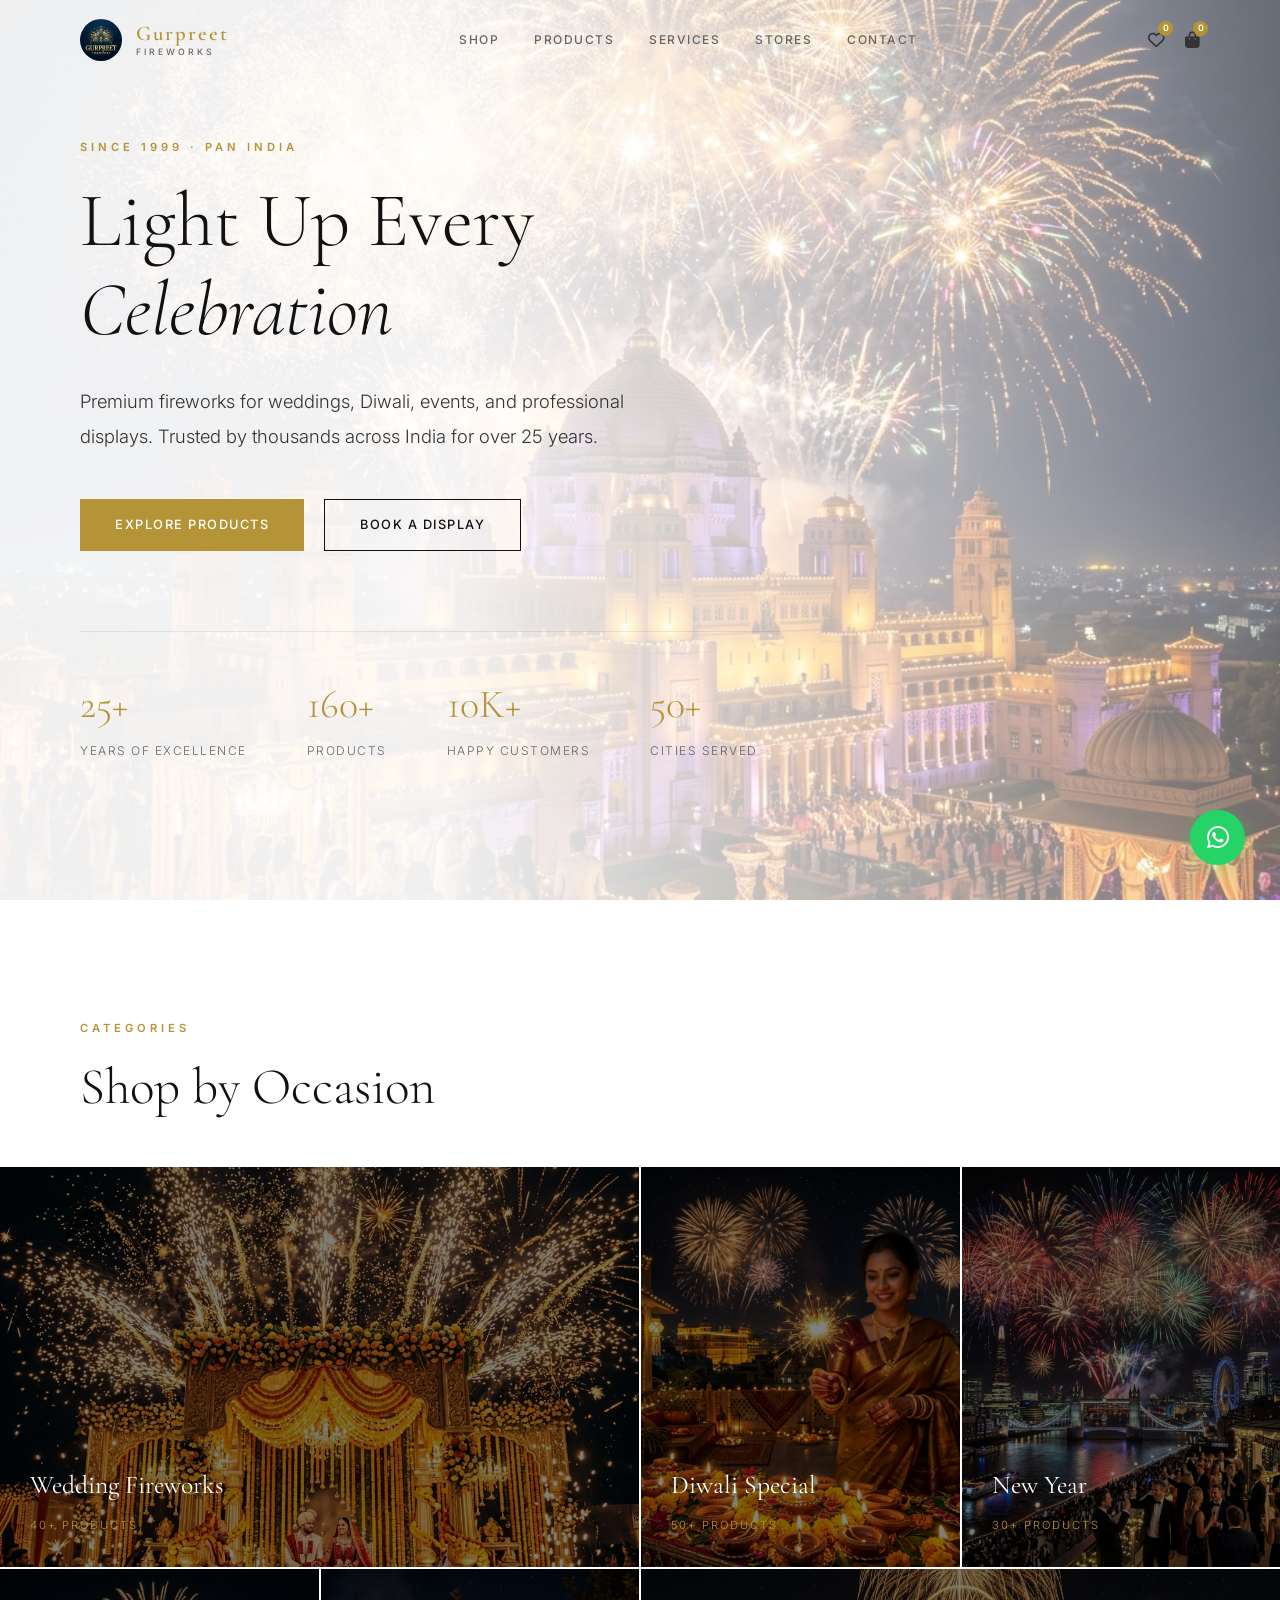
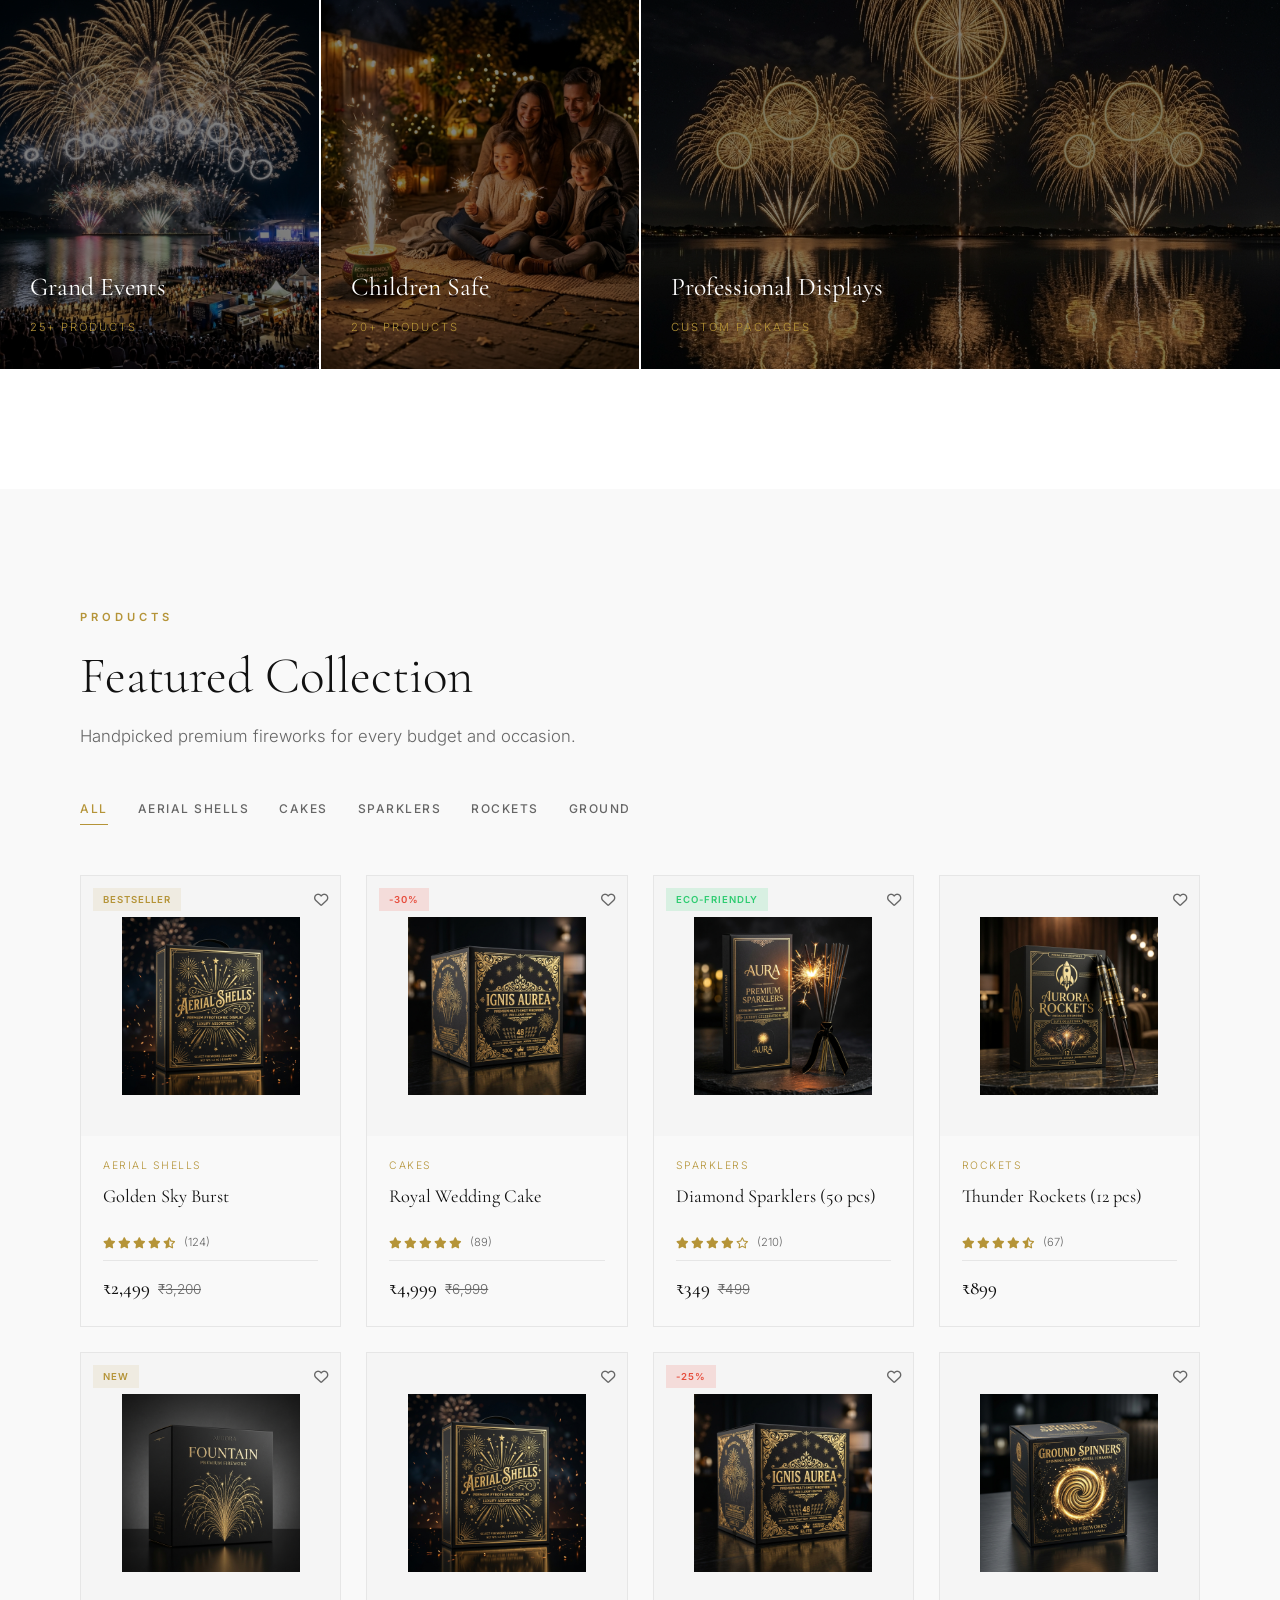
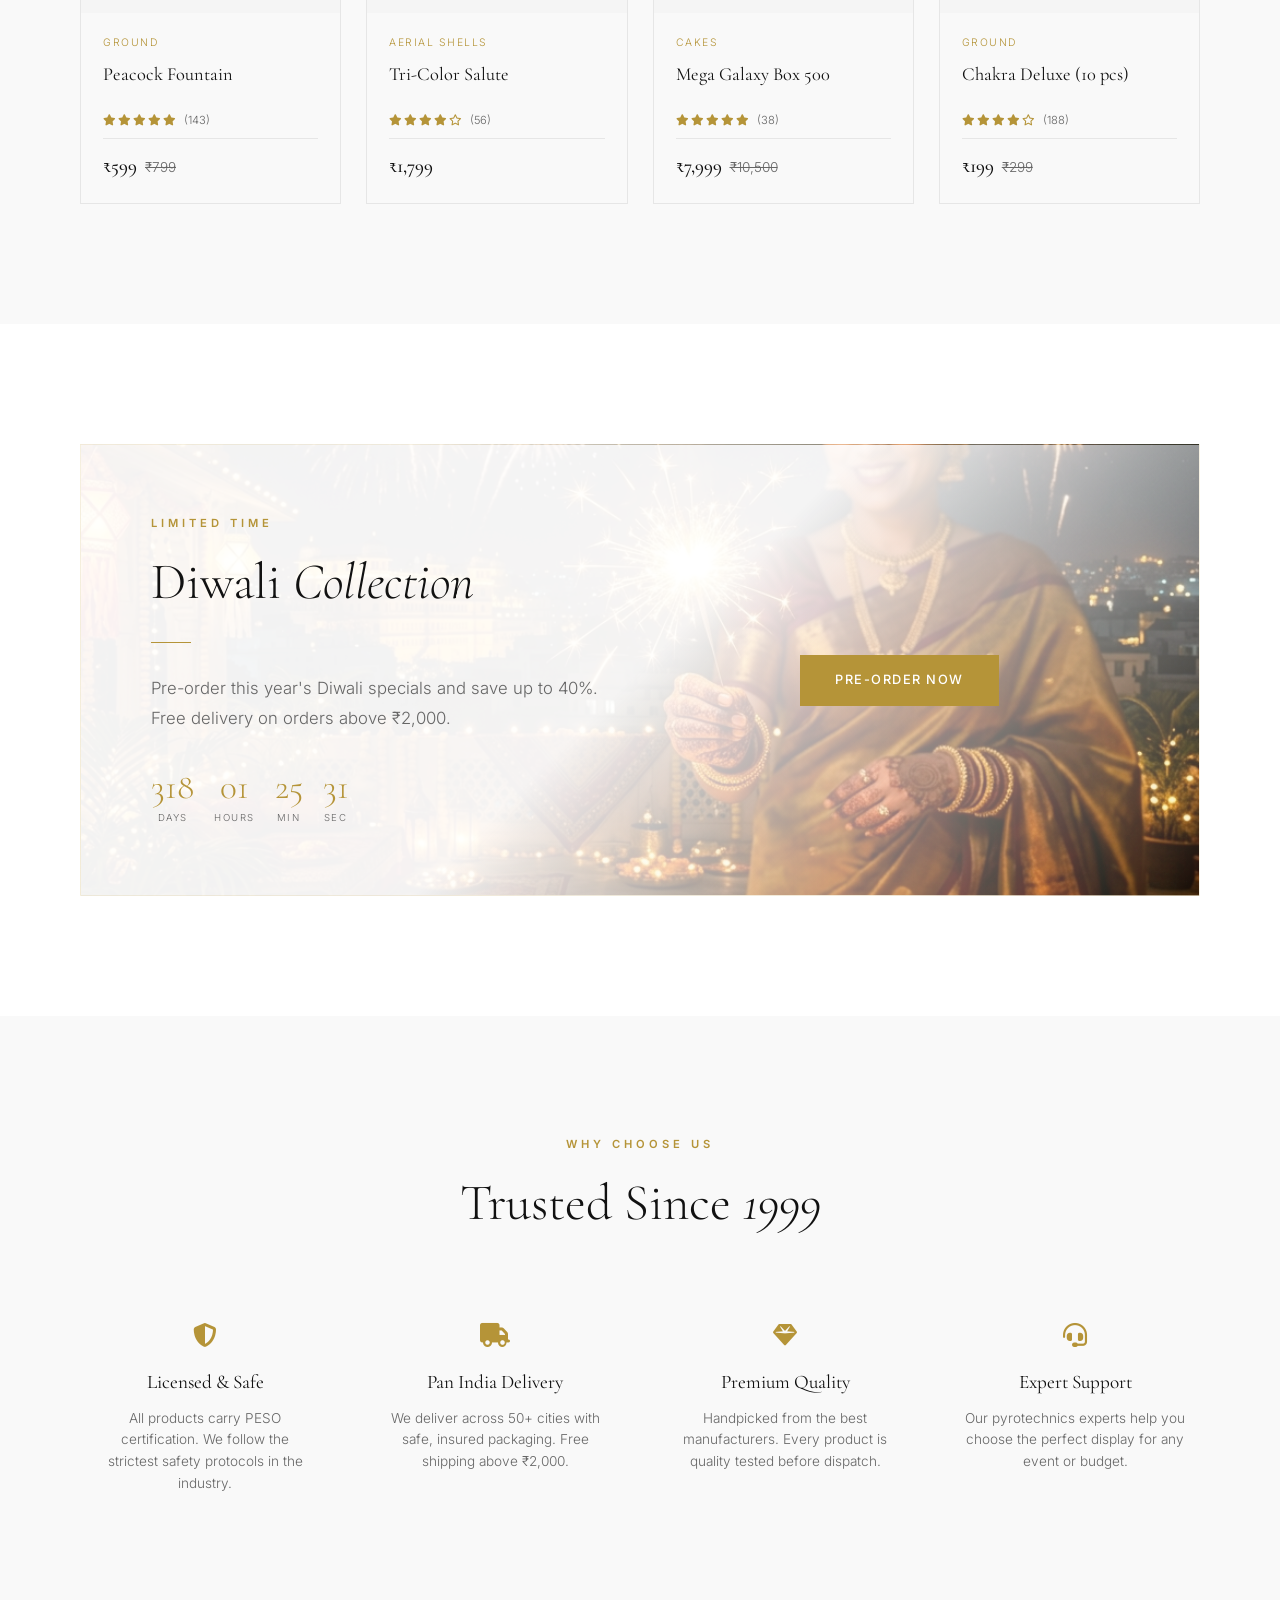
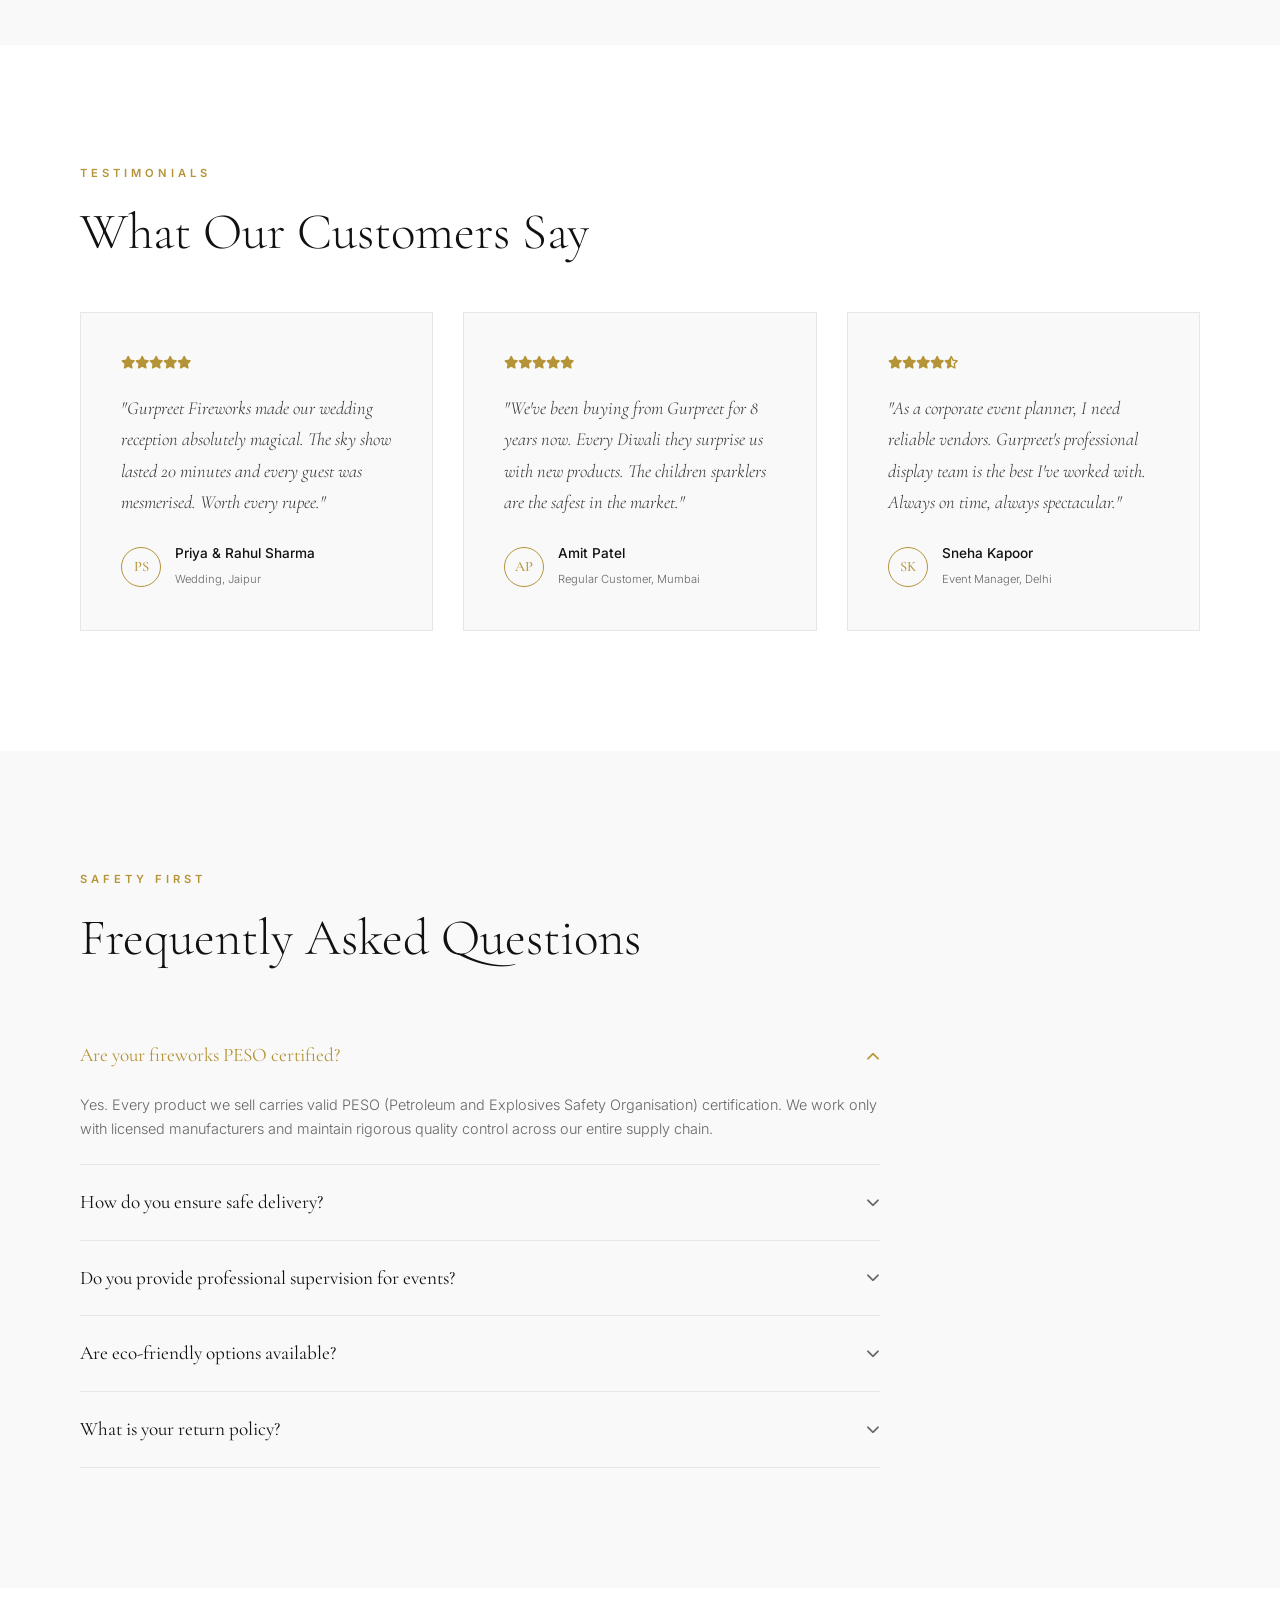
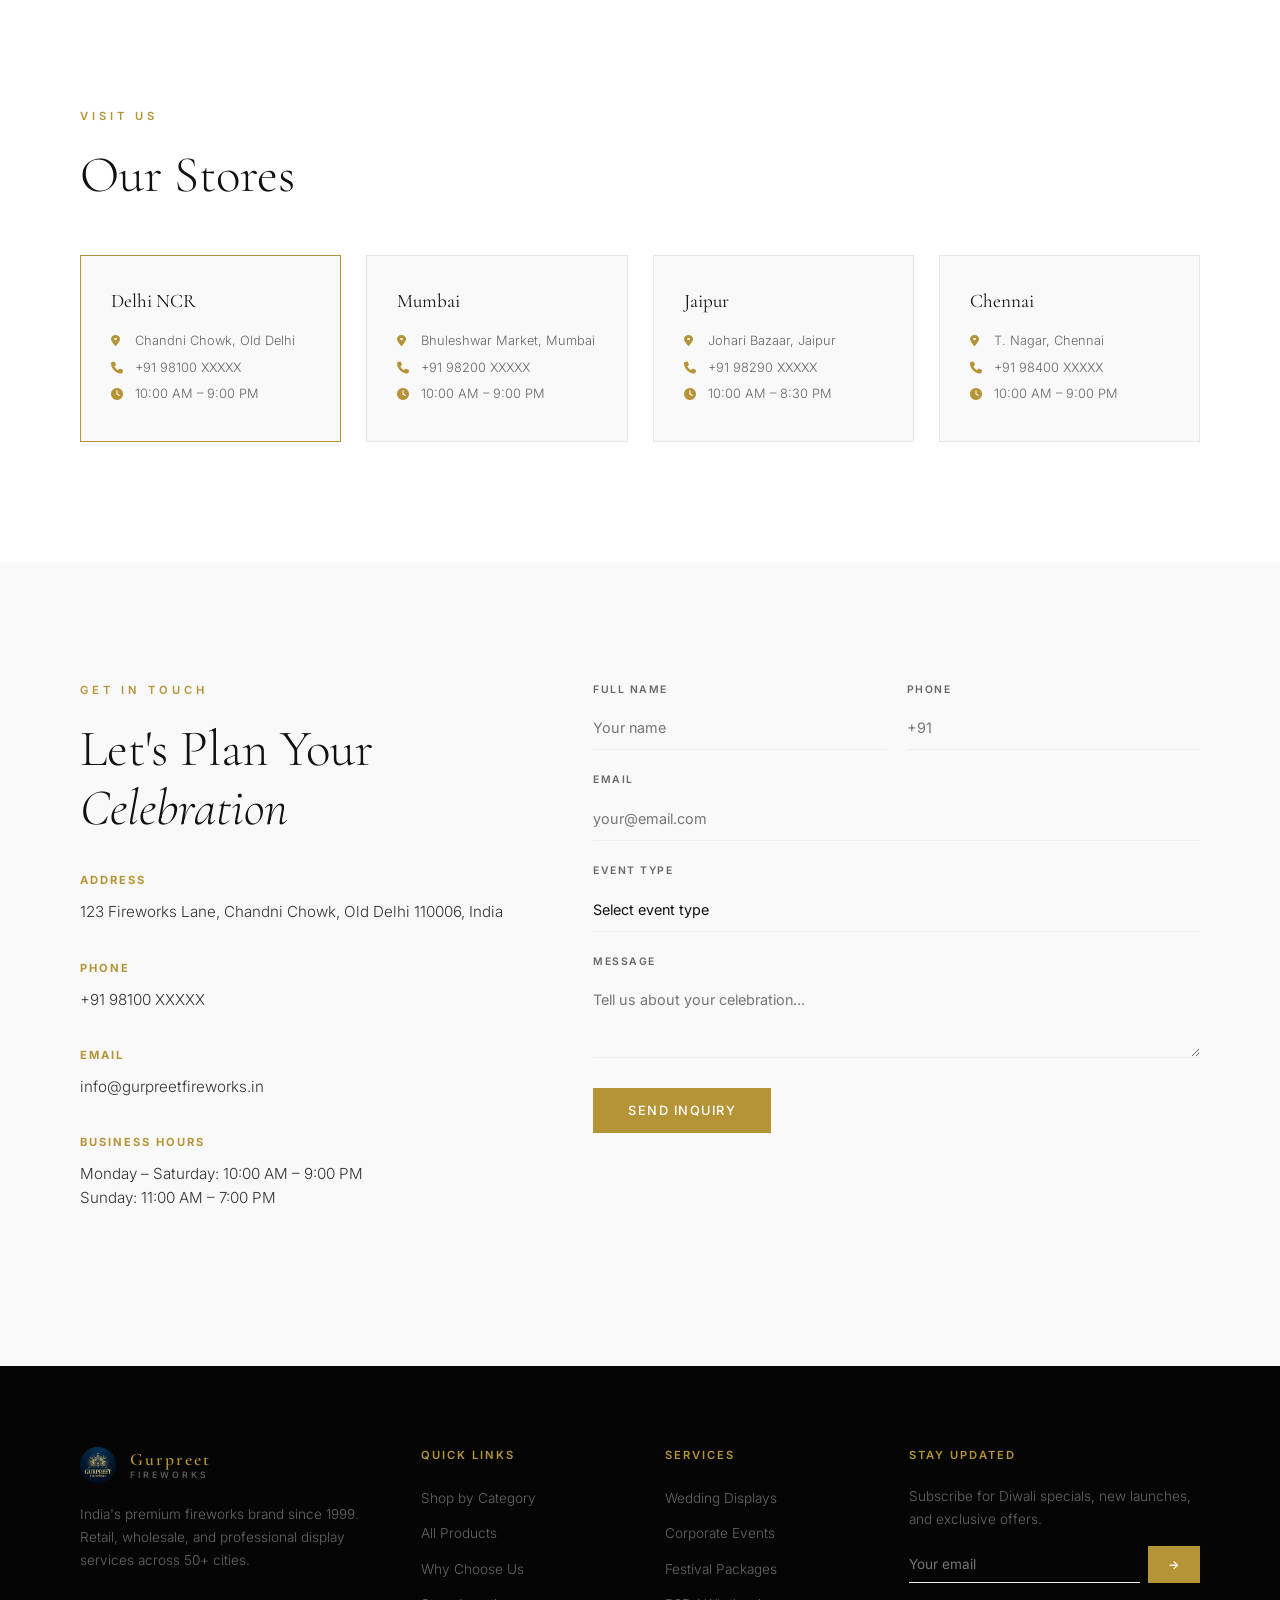
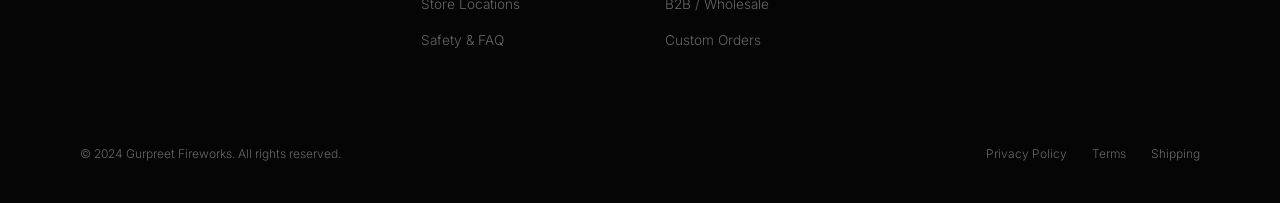
==== index.html @ 11872ad9 "Initial commit" ====
<!DOCTYPE html>
<html lang="en">
<head>
  <meta charset="UTF-8">
  <meta name="viewport" content="width=device-width, initial-scale=1.0">
  <title>Gurpreet Fireworks | India's Premium Fireworks & Display Company</title>
  <meta name="description" content="Gurpreet Fireworks — premium retail fireworks, professional event displays, wedding pyrotechnics, and Diwali specials since 1999. Pan India delivery.">
  <link rel="stylesheet" href="css/style.css">
  <link rel="stylesheet" href="https://cdnjs.cloudflare.com/ajax/libs/font-awesome/6.5.1/css/all.min.css">
</head>
<body>

  <!-- Canvas Background -->
  <canvas id="fireworksCanvas"></canvas>

  <!-- Toast Container -->
  <div class="toast-wrap"></div>

  <!-- ====== HEADER ====== -->
  <header>
    <div class="wrap">
      <a href="#" class="logo">
        <img src="assets/logo.png" alt="Gurpreet Fireworks">
        <div class="logo-text">
          <span class="logo-brand">Gurpreet</span>
          <span class="logo-sub">Fireworks</span>
        </div>
      </a>

      <nav>
        <a href="#categories">Shop</a>
        <a href="#products">Products</a>
        <a href="#services">Services</a>
        <a href="#stores">Stores</a>
        <a href="#contact">Contact</a>
      </nav>

      <div class="header-icons">
        <span class="icon-btn" data-open="wishDrawer"><i class="far fa-heart"></i><span class="count wish-count">0</span></span>
        <span class="icon-btn" data-open="cartDrawer"><i class="fas fa-shopping-bag"></i><span class="count cart-count">0</span></span>
        <span class="menu-toggle"><i class="fas fa-bars"></i></span>
      </div>
    </div>
  </header>


  <!-- ====== HERO ====== -->
  <section class="hero" id="hero">
    <div class="wrap">
      <div class="hero-inner">
        <span class="label">Since 1999 · Pan India</span>
        <h1 class="heading heading-xl hero-title">Light Up Every <em>Celebration</em></h1>
        <p class="hero-desc">Premium fireworks for weddings, Diwali, events, and professional displays. Trusted by thousands across India for over 25 years.</p>
        <div class="hero-btns">
          <a href="#products" class="btn btn-gold">Explore Products</a>
          <a href="#contact" class="btn btn-outline">Book a Display</a>
        </div>
        <div class="hero-stats">
          <div class="hero-stat">
            <h3>25+</h3>
            <p>Years of Excellence</p>
          </div>
          <div class="hero-stat">
            <h3>160+</h3>
            <p>Products</p>
          </div>
          <div class="hero-stat">
            <h3>10K+</h3>
            <p>Happy Customers</p>
          </div>
          <div class="hero-stat">
            <h3>50+</h3>
            <p>Cities Served</p>
          </div>
        </div>
      </div>
    </div>
  </section>


  <!-- ====== CATEGORIES ====== -->
  <section class="section" id="categories">
    <div class="wrap" style="margin-bottom: 50px;">
      <span class="label">Categories</span>
      <h2 class="heading heading-lg">Shop by Occasion</h2>
    </div>
    <div class="cat-grid">
      <div class="cat-item wide">
        <img src="assets/cat_wedding.png" alt="Wedding Fireworks">
        <div class="cat-text">
          <h3>Wedding Fireworks</h3>
          <span>40+ Products</span>
        </div>
      </div>
      <div class="cat-item">
        <img src="assets/cat_diwali.png" alt="Diwali Special">
        <div class="cat-text">
          <h3>Diwali Special</h3>
          <span>50+ Products</span>
        </div>
      </div>
      <div class="cat-item">
        <img src="assets/cat_new_year.png" alt="New Year">
        <div class="cat-text">
          <h3>New Year</h3>
          <span>30+ Products</span>
        </div>
      </div>
      <div class="cat-item">
        <img src="assets/cat_grand.png" alt="Grand Events">
        <div class="cat-text">
          <h3>Grand Events</h3>
          <span>25+ Products</span>
        </div>
      </div>
      <div class="cat-item">
        <img src="assets/cat_kids.png" alt="Children Safe">
        <div class="cat-text">
          <h3>Children Safe</h3>
          <span>20+ Products</span>
        </div>
      </div>
      <div class="cat-item wide">
        <img src="assets/cat_professional.png" alt="Professional Displays">
        <div class="cat-text">
          <h3>Professional Displays</h3>
          <span>Custom Packages</span>
        </div>
      </div>
    </div>
  </section>


  <!-- ====== PRODUCTS ====== -->
  <section class="section" id="products" style="background: var(--bg-alt);">
    <div class="wrap">
      <span class="label">Products</span>
      <h2 class="heading heading-lg" style="margin-bottom: 15px;">Featured Collection</h2>
      <p class="subtext" style="margin-bottom: 50px;">Handpicked premium fireworks for every budget and occasion.</p>

      <div class="product-filters">
        <button class="active" data-cat="all">All</button>
        <button data-cat="aerial">Aerial Shells</button>
        <button data-cat="cake">Cakes</button>
        <button data-cat="sparkler">Sparklers</button>
        <button data-cat="rocket">Rockets</button>
        <button data-cat="ground">Ground</button>
      </div>

      <div class="product-grid">

        <!-- Product 1 -->
        <div class="p-card" data-cat="aerial">
          <div class="p-card-img">
            <div class="p-card-badges">
              <span class="badge badge-gold">Bestseller</span>
            </div>
            <span class="wish-btn" data-name="Golden Sky Burst" onclick="toggleWish('Golden Sky Burst',2499,'assets/prod_aerial.png')"><i class="far fa-heart"></i></span>
            <img src="assets/prod_aerial.png" alt="Golden Sky Burst">
            <div class="p-overlay">
              <button class="btn btn-gold" onclick="addToCart('Golden Sky Burst',2499,'assets/prod_aerial.png')">Add to Cart</button>
              <button class="btn btn-outline" onclick="quickView('Golden Sky Burst',2499,'assets/prod_aerial.png','Aerial Shells','12 shots premium golden aerial burst with crackling tail. Creates stunning golden rain effect at 80 meters altitude.')">Quick View</button>
            </div>
          </div>
          <div class="p-card-body">
            <span class="p-card-cat">Aerial Shells</span>
            <h3 class="p-card-name"><a href="product.html?id=golden-sky-burst">Golden Sky Burst</a></h3>
            <div class="p-card-stars">
              <i class="fas fa-star"></i><i class="fas fa-star"></i><i class="fas fa-star"></i><i class="fas fa-star"></i><i class="fas fa-star-half-alt"></i>
              <span class="rev">(124)</span>
            </div>
            <div class="p-card-price">
              <strong>₹2,499</strong>
              <del>₹3,200</del>
            </div>
          </div>
        </div>

        <!-- Product 2 -->
        <div class="p-card" data-cat="cake">
          <div class="p-card-img">
            <div class="p-card-badges">
              <span class="badge badge-sale">-30%</span>
            </div>
            <span class="wish-btn" data-name="Royal Wedding Cake" onclick="toggleWish('Royal Wedding Cake',4999,'assets/prod_cake.png')"><i class="far fa-heart"></i></span>
            <img src="assets/prod_cake.png" alt="Royal Wedding Cake">
            <div class="p-overlay">
              <button class="btn btn-gold" onclick="addToCart('Royal Wedding Cake',4999,'assets/prod_cake.png')">Add to Cart</button>
              <button class="btn btn-outline" onclick="quickView('Royal Wedding Cake',4999,'assets/prod_cake.png','Cakes','200 shots multi-color cake firework. Perfect for wedding receptions and grand celebrations.')">Quick View</button>
            </div>
          </div>
          <div class="p-card-body">
            <span class="p-card-cat">Cakes</span>
            <h3 class="p-card-name"><a href="product.html?id=royal-wedding-cake">Royal Wedding Cake</a></h3>
            <div class="p-card-stars">
              <i class="fas fa-star"></i><i class="fas fa-star"></i><i class="fas fa-star"></i><i class="fas fa-star"></i><i class="fas fa-star"></i>
              <span class="rev">(89)</span>
            </div>
            <div class="p-card-price">
              <strong>₹4,999</strong>
              <del>₹6,999</del>
            </div>
          </div>
        </div>

        <!-- Product 3 -->
        <div class="p-card" data-cat="sparkler">
          <div class="p-card-img">
            <div class="p-card-badges">
              <span class="badge badge-eco">Eco-Friendly</span>
            </div>
            <span class="wish-btn" data-name="Diamond Sparklers" onclick="toggleWish('Diamond Sparklers',349,'assets/prod_sparkler.png')"><i class="far fa-heart"></i></span>
            <img src="assets/prod_sparkler.png" alt="Diamond Sparklers">
            <div class="p-overlay">
              <button class="btn btn-gold" onclick="addToCart('Diamond Sparklers',349,'assets/prod_sparkler.png')">Add to Cart</button>
              <button class="btn btn-outline" onclick="quickView('Diamond Sparklers',349,'assets/prod_sparkler.png','Sparklers','Premium 12-inch electric sparklers. Low smoke, brilliant silver-gold sparks. Pack of 50.')">Quick View</button>
            </div>
          </div>
          <div class="p-card-body">
            <span class="p-card-cat">Sparklers</span>
            <h3 class="p-card-name"><a href="product.html?id=diamond-sparklers">Diamond Sparklers (50 pcs)</a></h3>
            <div class="p-card-stars">
              <i class="fas fa-star"></i><i class="fas fa-star"></i><i class="fas fa-star"></i><i class="fas fa-star"></i><i class="far fa-star"></i>
              <span class="rev">(210)</span>
            </div>
            <div class="p-card-price">
              <strong>₹349</strong>
              <del>₹499</del>
            </div>
          </div>
        </div>

        <!-- Product 4 -->
        <div class="p-card" data-cat="rocket">
          <div class="p-card-img">
            <span class="wish-btn" data-name="Thunder Rockets" onclick="toggleWish('Thunder Rockets',899,'assets/prod_rocket.png')"><i class="far fa-heart"></i></span>
            <img src="assets/prod_rocket.png" alt="Thunder Rockets">
            <div class="p-overlay">
              <button class="btn btn-gold" onclick="addToCart('Thunder Rockets',899,'assets/prod_rocket.png')">Add to Cart</button>
              <button class="btn btn-outline" onclick="quickView('Thunder Rockets',899,'assets/prod_rocket.png','Rockets','Premium rockets with multi-color bursts. Pack of 12 with high altitude performance.')">Quick View</button>
            </div>
          </div>
          <div class="p-card-body">
            <span class="p-card-cat">Rockets</span>
            <h3 class="p-card-name"><a href="product.html?id=thunder-rockets">Thunder Rockets (12 pcs)</a></h3>
            <div class="p-card-stars">
              <i class="fas fa-star"></i><i class="fas fa-star"></i><i class="fas fa-star"></i><i class="fas fa-star"></i><i class="fas fa-star-half-alt"></i>
              <span class="rev">(67)</span>
            </div>
            <div class="p-card-price">
              <strong>₹899</strong>
            </div>
          </div>
        </div>

        <!-- Product 5 -->
        <div class="p-card" data-cat="ground">
          <div class="p-card-img">
            <div class="p-card-badges">
              <span class="badge badge-gold">New</span>
            </div>
            <span class="wish-btn" data-name="Peacock Fountain" onclick="toggleWish('Peacock Fountain',599,'assets/prod_fountain.png')"><i class="far fa-heart"></i></span>
            <img src="assets/prod_fountain.png" alt="Peacock Fountain">
            <div class="p-overlay">
              <button class="btn btn-gold" onclick="addToCart('Peacock Fountain',599,'assets/prod_fountain.png')">Add to Cart</button>
              <button class="btn btn-outline" onclick="quickView('Peacock Fountain',599,'assets/prod_fountain.png','Ground','Beautiful multi-color fountain that resembles a peacock plume. 90 seconds of continuous display.')">Quick View</button>
            </div>
          </div>
          <div class="p-card-body">
            <span class="p-card-cat">Ground</span>
            <h3 class="p-card-name"><a href="product.html?id=peacock-fountain">Peacock Fountain</a></h3>
            <div class="p-card-stars">
              <i class="fas fa-star"></i><i class="fas fa-star"></i><i class="fas fa-star"></i><i class="fas fa-star"></i><i class="fas fa-star"></i>
              <span class="rev">(143)</span>
            </div>
            <div class="p-card-price">
              <strong>₹599</strong>
              <del>₹799</del>
            </div>
          </div>
        </div>

        <!-- Product 6 -->
        <div class="p-card" data-cat="aerial">
          <div class="p-card-img">
            <span class="wish-btn" data-name="Tri-Color Salute" onclick="toggleWish('Tri-Color Salute',1799,'assets/prod_aerial.png')"><i class="far fa-heart"></i></span>
            <img src="assets/prod_aerial.png" alt="Tri-Color Salute">
            <div class="p-overlay">
              <button class="btn btn-gold" onclick="addToCart('Tri-Color Salute',1799,'assets/prod_aerial.png')">Add to Cart</button>
              <button class="btn btn-outline" onclick="quickView('Tri-Color Salute',1799,'assets/prod_aerial.png','Aerial Shells','Saffron, white and green aerial display. Perfect for Independence Day and Republic Day celebrations.')">Quick View</button>
            </div>
          </div>
          <div class="p-card-body">
            <span class="p-card-cat">Aerial Shells</span>
            <h3 class="p-card-name"><a href="product.html?id=tri-color-salute">Tri-Color Salute</a></h3>
            <div class="p-card-stars">
              <i class="fas fa-star"></i><i class="fas fa-star"></i><i class="fas fa-star"></i><i class="fas fa-star"></i><i class="far fa-star"></i>
              <span class="rev">(56)</span>
            </div>
            <div class="p-card-price">
              <strong>₹1,799</strong>
            </div>
          </div>
        </div>

        <!-- Product 7 -->
        <div class="p-card" data-cat="cake">
          <div class="p-card-img">
            <div class="p-card-badges">
              <span class="badge badge-sale">-25%</span>
            </div>
            <span class="wish-btn" data-name="Mega Galaxy Box" onclick="toggleWish('Mega Galaxy Box',7999,'assets/prod_cake.png')"><i class="far fa-heart"></i></span>
            <img src="assets/prod_cake.png" alt="Mega Galaxy Box">
            <div class="p-overlay">
              <button class="btn btn-gold" onclick="addToCart('Mega Galaxy Box',7999,'assets/prod_cake.png')">Add to Cart</button>
              <button class="btn btn-outline" onclick="quickView('Mega Galaxy Box',7999,'assets/prod_cake.png','Cakes','500 shots ultimate grand finale cake. Multi-color with whistling, crackling and golden rain effects.')">Quick View</button>
            </div>
          </div>
          <div class="p-card-body">
            <span class="p-card-cat">Cakes</span>
            <h3 class="p-card-name"><a href="product.html?id=mega-galaxy-box">Mega Galaxy Box 500</a></h3>
            <div class="p-card-stars">
              <i class="fas fa-star"></i><i class="fas fa-star"></i><i class="fas fa-star"></i><i class="fas fa-star"></i><i class="fas fa-star"></i>
              <span class="rev">(38)</span>
            </div>
            <div class="p-card-price">
              <strong>₹7,999</strong>
              <del>₹10,500</del>
            </div>
          </div>
        </div>

        <!-- Product 8 -->
        <div class="p-card" data-cat="ground">
          <div class="p-card-img">
            <span class="wish-btn" data-name="Chakra Deluxe" onclick="toggleWish('Chakra Deluxe',199,'assets/prod_chakra.png')"><i class="far fa-heart"></i></span>
            <img src="assets/prod_chakra.png" alt="Chakra Deluxe">
            <div class="p-overlay">
              <button class="btn btn-gold" onclick="addToCart('Chakra Deluxe',199,'assets/prod_chakra.png')">Add to Cart</button>
              <button class="btn btn-outline" onclick="quickView('Chakra Deluxe',199,'assets/prod_chakra.png','Ground','Classic spinning ground chakra with colour changing effects. Pack of 10.')">Quick View</button>
            </div>
          </div>
          <div class="p-card-body">
            <span class="p-card-cat">Ground</span>
            <h3 class="p-card-name"><a href="product.html?id=chakra-deluxe">Chakra Deluxe (10 pcs)</a></h3>
            <div class="p-card-stars">
              <i class="fas fa-star"></i><i class="fas fa-star"></i><i class="fas fa-star"></i><i class="fas fa-star"></i><i class="far fa-star"></i>
              <span class="rev">(188)</span>
            </div>
            <div class="p-card-price">
              <strong>₹199</strong>
              <del>₹299</del>
            </div>
          </div>
        </div>

      </div>
    </div>
  </section>


  <!-- ====== DIWALI PROMO ====== -->
  <section class="section" id="diwali">
    <div class="wrap">
      <div class="promo-banner">
        <div>
          <span class="label">Limited Time</span>
          <h2 class="heading heading-lg">Diwali <em>Collection</em></h2>
          <div class="gold-line"></div>
          <p class="subtext">Pre-order this year's Diwali specials and save up to 40%. Free delivery on orders above ₹2,000.</p>
          <div class="timer-row">
            <div class="timer-box">
              <div class="num" id="cd-d">00</div>
              <div class="lbl">Days</div>
            </div>
            <div class="timer-box">
              <div class="num" id="cd-h">00</div>
              <div class="lbl">Hours</div>
            </div>
            <div class="timer-box">
              <div class="num" id="cd-m">00</div>
              <div class="lbl">Min</div>
            </div>
            <div class="timer-box">
              <div class="num" id="cd-s">00</div>
              <div class="lbl">Sec</div>
            </div>
          </div>
        </div>
        <div style="text-align: center;">
          <a href="#products" class="btn btn-gold" style="margin-top: 20px;">Pre-Order Now</a>
        </div>
      </div>
    </div>
  </section>


  <!-- ====== SERVICES ====== -->
  <section class="section" id="services" style="background: var(--bg-alt);">
    <div class="wrap">
      <div style="text-align: center; margin-bottom: 60px;">
        <span class="label">Why Choose Us</span>
        <h2 class="heading heading-lg">Trusted Since <em>1999</em></h2>
      </div>
      <div class="features-grid">
        <div class="f-item">
          <i class="fas fa-shield-alt"></i>
          <h4>Licensed & Safe</h4>
          <p>All products carry PESO certification. We follow the strictest safety protocols in the industry.</p>
        </div>
        <div class="f-item">
          <i class="fas fa-truck"></i>
          <h4>Pan India Delivery</h4>
          <p>We deliver across 50+ cities with safe, insured packaging. Free shipping above ₹2,000.</p>
        </div>
        <div class="f-item">
          <i class="fas fa-gem"></i>
          <h4>Premium Quality</h4>
          <p>Handpicked from the best manufacturers. Every product is quality tested before dispatch.</p>
        </div>
        <div class="f-item">
          <i class="fas fa-headset"></i>
          <h4>Expert Support</h4>
          <p>Our pyrotechnics experts help you choose the perfect display for any event or budget.</p>
        </div>
      </div>
    </div>
  </section>


  <!-- ====== TESTIMONIALS ====== -->
  <section class="section" id="testimonials">
    <div class="wrap">
      <div style="margin-bottom: 50px;">
        <span class="label">Testimonials</span>
        <h2 class="heading heading-lg">What Our Customers Say</h2>
      </div>
      <div class="testimonials-row">
        <div class="t-card">
          <div class="t-stars">
            <i class="fas fa-star"></i><i class="fas fa-star"></i><i class="fas fa-star"></i><i class="fas fa-star"></i><i class="fas fa-star"></i>
          </div>
          <p class="t-quote">"Gurpreet Fireworks made our wedding reception absolutely magical. The sky show lasted 20 minutes and every guest was mesmerised. Worth every rupee."</p>
          <div class="t-user">
            <div class="t-avatar">PS</div>
            <div class="t-user-info">
              <h4>Priya & Rahul Sharma</h4>
              <span>Wedding, Jaipur</span>
            </div>
          </div>
        </div>
        <div class="t-card">
          <div class="t-stars">
            <i class="fas fa-star"></i><i class="fas fa-star"></i><i class="fas fa-star"></i><i class="fas fa-star"></i><i class="fas fa-star"></i>
          </div>
          <p class="t-quote">"We've been buying from Gurpreet for 8 years now. Every Diwali they surprise us with new products. The children sparklers are the safest in the market."</p>
          <div class="t-user">
            <div class="t-avatar">AP</div>
            <div class="t-user-info">
              <h4>Amit Patel</h4>
              <span>Regular Customer, Mumbai</span>
            </div>
          </div>
        </div>
        <div class="t-card">
          <div class="t-stars">
            <i class="fas fa-star"></i><i class="fas fa-star"></i><i class="fas fa-star"></i><i class="fas fa-star"></i><i class="fas fa-star-half-alt"></i>
          </div>
          <p class="t-quote">"As a corporate event planner, I need reliable vendors. Gurpreet's professional display team is the best I've worked with. Always on time, always spectacular."</p>
          <div class="t-user">
            <div class="t-avatar">SK</div>
            <div class="t-user-info">
              <h4>Sneha Kapoor</h4>
              <span>Event Manager, Delhi</span>
            </div>
          </div>
        </div>
      </div>
    </div>
  </section>


  <!-- ====== SAFETY FAQ ====== -->
  <section class="section" style="background: var(--bg-alt);" id="safety">
    <div class="wrap">
      <div style="margin-bottom: 50px;">
        <span class="label">Safety First</span>
        <h2 class="heading heading-lg">Frequently Asked Questions</h2>
      </div>
      <div class="accord-list">
        <div class="accord-item open">
          <div class="accord-head">
            <h3>Are your fireworks PESO certified?</h3>
            <i class="fas fa-chevron-down"></i>
          </div>
          <div class="accord-body">
            <p>Yes. Every product we sell carries valid PESO (Petroleum and Explosives Safety Organisation) certification. We work only with licensed manufacturers and maintain rigorous quality control across our entire supply chain.</p>
          </div>
        </div>
        <div class="accord-item">
          <div class="accord-head">
            <h3>How do you ensure safe delivery?</h3>
            <i class="fas fa-chevron-down"></i>
          </div>
          <div class="accord-body">
            <p>All shipments are packaged in flame-retardant, shock-absorbing containers and transported via licensed carriers. We comply with all DGCA and road transport regulations for hazardous goods shipping.</p>
          </div>
        </div>
        <div class="accord-item">
          <div class="accord-head">
            <h3>Do you provide professional supervision for events?</h3>
            <i class="fas fa-chevron-down"></i>
          </div>
          <div class="accord-body">
            <p>Absolutely. Our trained pyrotechnicians travel to your event location and handle the complete setup, execution, and safety management of professional displays. We carry full event insurance.</p>
          </div>
        </div>
        <div class="accord-item">
          <div class="accord-head">
            <h3>Are eco-friendly options available?</h3>
            <i class="fas fa-chevron-down"></i>
          </div>
          <div class="accord-body">
            <p>Yes, we have a growing range of reduced-emission, low-noise fireworks using green chemistry. These products produce significantly less particulate matter while maintaining brilliant visual effects.</p>
          </div>
        </div>
        <div class="accord-item">
          <div class="accord-head">
            <h3>What is your return policy?</h3>
            <i class="fas fa-chevron-down"></i>
          </div>
          <div class="accord-body">
            <p>Unused, unopened items can be returned within 7 days of delivery. We offer full refunds or exchanges. For safety reasons, opened or partially used items cannot be returned.</p>
          </div>
        </div>
      </div>
    </div>
  </section>


  <!-- ====== STORES ====== -->
  <section class="section" id="stores">
    <div class="wrap">
      <div style="margin-bottom: 50px;">
        <span class="label">Visit Us</span>
        <h2 class="heading heading-lg">Our Stores</h2>
      </div>
      <div class="stores-grid">
        <div class="store-box active">
          <h3>Delhi NCR</h3>
          <p><i class="fas fa-map-marker-alt"></i>Chandni Chowk, Old Delhi</p>
          <p><i class="fas fa-phone"></i>+91 98100 XXXXX</p>
          <p><i class="fas fa-clock"></i>10:00 AM – 9:00 PM</p>
        </div>
        <div class="store-box">
          <h3>Mumbai</h3>
          <p><i class="fas fa-map-marker-alt"></i>Bhuleshwar Market, Mumbai</p>
          <p><i class="fas fa-phone"></i>+91 98200 XXXXX</p>
          <p><i class="fas fa-clock"></i>10:00 AM – 9:00 PM</p>
        </div>
        <div class="store-box">
          <h3>Jaipur</h3>
          <p><i class="fas fa-map-marker-alt"></i>Johari Bazaar, Jaipur</p>
          <p><i class="fas fa-phone"></i>+91 98290 XXXXX</p>
          <p><i class="fas fa-clock"></i>10:00 AM – 8:30 PM</p>
        </div>
        <div class="store-box">
          <h3>Chennai</h3>
          <p><i class="fas fa-map-marker-alt"></i>T. Nagar, Chennai</p>
          <p><i class="fas fa-phone"></i>+91 98400 XXXXX</p>
          <p><i class="fas fa-clock"></i>10:00 AM – 9:00 PM</p>
        </div>
      </div>
    </div>
  </section>


  <!-- ====== CONTACT ====== -->
  <section class="section" style="background: var(--bg-alt);" id="contact">
    <div class="wrap">
      <div class="contact-grid">
        <div>
          <span class="label">Get in Touch</span>
          <h2 class="heading heading-lg" style="margin-bottom: 35px;">Let's Plan Your <em>Celebration</em></h2>
          <div class="contact-info-item">
            <h4>Address</h4>
            <p>123 Fireworks Lane, Chandni Chowk, Old Delhi 110006, India</p>
          </div>
          <div class="contact-info-item">
            <h4>Phone</h4>
            <p>+91 98100 XXXXX</p>
          </div>
          <div class="contact-info-item">
            <h4>Email</h4>
            <p>info@gurpreetfireworks.in</p>
          </div>
          <div class="contact-info-item">
            <h4>Business Hours</h4>
            <p>Monday – Saturday: 10:00 AM – 9:00 PM<br>Sunday: 11:00 AM – 7:00 PM</p>
          </div>
        </div>
        <div>
          <form id="contactForm">
            <div class="form-row">
              <div class="field">
                <label>Full Name</label>
                <input type="text" required placeholder="Your name">
              </div>
              <div class="field">
                <label>Phone</label>
                <input type="tel" required placeholder="+91">
              </div>
            </div>
            <div class="field">
              <label>Email</label>
              <input type="email" placeholder="your@email.com">
            </div>
            <div class="field">
              <label>Event Type</label>
              <select>
                <option value="">Select event type</option>
                <option>Wedding Fireworks</option>
                <option>Diwali Celebration</option>
                <option>New Year Event</option>
                <option>Corporate Event</option>
                <option>Professional Display</option>
                <option>Retail Purchase</option>
                <option>Wholesale / B2B</option>
              </select>
            </div>
            <div class="field">
              <label>Message</label>
              <textarea rows="3" placeholder="Tell us about your celebration..."></textarea>
            </div>
            <button type="submit" class="btn btn-gold">Send Inquiry</button>
          </form>
        </div>
      </div>
    </div>
  </section>


  <!-- ====== FOOTER ====== -->
  <footer>
    <div class="wrap">
      <div class="footer-grid">
        <div class="footer-col">
          <div class="logo" style="margin-bottom: 20px;">
            <img src="assets/logo.png" alt="Gurpreet Fireworks" style="height: 36px; width: 36px; border-radius: 50%;">
            <div class="logo-text">
              <span class="logo-brand" style="font-size: 1.1rem;">Gurpreet</span>
              <span class="logo-sub">Fireworks</span>
            </div>
          </div>
          <p>India's premium fireworks brand since 1999. Retail, wholesale, and professional display services across 50+ cities.</p>
        </div>
        <div class="footer-col">
          <h4>Quick Links</h4>
          <ul>
            <li><a href="#categories">Shop by Category</a></li>
            <li><a href="#products">All Products</a></li>
            <li><a href="#services">Why Choose Us</a></li>
            <li><a href="#stores">Store Locations</a></li>
            <li><a href="#safety">Safety & FAQ</a></li>
          </ul>
        </div>
        <div class="footer-col">
          <h4>Services</h4>
          <ul>
            <li><a href="#contact">Wedding Displays</a></li>
            <li><a href="#contact">Corporate Events</a></li>
            <li><a href="#contact">Festival Packages</a></li>
            <li><a href="#" data-modal="b2bModal">B2B / Wholesale</a></li>
            <li><a href="#contact">Custom Orders</a></li>
          </ul>
        </div>
        <div class="footer-col">
          <h4>Stay Updated</h4>
          <p style="margin-bottom: 15px;">Subscribe for Diwali specials, new launches, and exclusive offers.</p>
          <div class="nl-form">
            <input type="email" placeholder="Your email">
            <button>→</button>
          </div>
        </div>
      </div>
      <div class="footer-bottom">
        <span>© 2024 Gurpreet Fireworks. All rights reserved.</span>
        <div class="footer-bottom-links">
          <a href="#">Privacy Policy</a>
          <a href="#">Terms</a>
          <a href="#">Shipping</a>
        </div>
      </div>
    </div>
  </footer>

  <!-- WhatsApp Float -->
  <a href="https://wa.me/919810000000" class="wa-float" target="_blank" rel="noopener" aria-label="Chat on WhatsApp">
    <i class="fab fa-whatsapp"></i>
  </a>

  <!-- ====== DRAWERS ====== -->
  <!-- Cart Drawer -->
  <aside class="drawer" id="cartDrawer">
    <div class="drawer-head">
      <h2>Shopping Cart</h2>
      <span class="drawer-close"><i class="fas fa-times"></i></span>
    </div>
    <div class="drawer-body">
      <div class="empty-drawer"><i class="fas fa-shopping-bag"></i><p>Your cart is empty</p></div>
    </div>
    <div class="drawer-foot">
      <div class="drawer-total">
        <span>Total</span>
        <span>₹0</span>
      </div>
      <button class="btn btn-gold" style="width: 100%; justify-content: center;" onclick="showToast('Checkout coming soon!')">Checkout</button>
    </div>
  </aside>

  <!-- Wishlist Drawer -->
  <aside class="drawer" id="wishDrawer">
    <div class="drawer-head">
      <h2>Wishlist</h2>
      <span class="drawer-close"><i class="fas fa-times"></i></span>
    </div>
    <div class="drawer-body">
      <div class="empty-drawer"><i class="fas fa-heart"></i><p>Your wishlist is empty</p></div>
    </div>
  </aside>

  <!-- ====== MODALS ====== -->
  <!-- Quick View Modal -->
  <div class="modal-bg" id="quickViewModal">
    <div class="modal-box qv">
      <span class="modal-close"><i class="fas fa-times"></i></span>
      <div class="qv-image"><img src="" alt="Product"></div>
      <div class="qv-details">
        <span class="p-card-cat qv-cat"></span>
        <h2 class="heading heading-md qv-name"></h2>
        <p class="subtext qv-desc"></p>
        <p class="qv-price" style="font-family: var(--font-serif); font-size: 1.6rem; color: var(--gold);"></p>
        <button class="btn btn-gold qv-add">Add to Cart</button>
      </div>
    </div>
  </div>

  <!-- B2B Modal -->
  <div class="modal-bg" id="b2bModal">
    <div class="modal-box">
      <span class="modal-close"><i class="fas fa-times"></i></span>
      <h2 class="modal-title">B2B / Wholesale Inquiry</h2>
      <form id="b2bForm">
        <div class="form-row">
          <div class="field">
            <label>Company Name</label>
            <input type="text" required placeholder="Your business">
          </div>
          <div class="field">
            <label>Contact Person</label>
            <input type="text" required placeholder="Full name">
          </div>
        </div>
        <div class="field">
          <label>Phone</label>
          <input type="tel" required placeholder="+91">
        </div>
        <div class="field">
          <label>Email</label>
          <input type="email" required placeholder="business@email.com">
        </div>
        <div class="field">
          <label>Requirement Details</label>
          <textarea rows="3" required placeholder="Describe your bulk order requirements..."></textarea>
        </div>
        <button type="submit" class="btn btn-gold">Submit Inquiry</button>
      </form>
    </div>
  </div>

  <!-- Booking Modal -->
  <div class="modal-bg" id="bookingModal">
    <div class="modal-box">
      <span class="modal-close"><i class="fas fa-times"></i></span>
      <h2 class="modal-title">Book a Display</h2>
      <form id="bookingForm">
        <div class="form-row">
          <div class="field">
            <label>Your Name</label>
            <input type="text" required placeholder="Full name">
          </div>
          <div class="field">
            <label>Phone</label>
            <input type="tel" required placeholder="+91">
          </div>
        </div>
        <div class="field">
          <label>Event Date</label>
          <input type="date" required>
        </div>
        <div class="field">
          <label>Event Type</label>
          <select required>
            <option value="">Select event type</option>
            <option>Wedding</option>
            <option>Corporate</option>
            <option>Festival</option>
            <option>Private Party</option>
          </select>
        </div>
        <div class="field">
          <label>Budget Range</label>
          <select>
            <option>₹10,000 – ₹25,000</option>
            <option>₹25,000 – ₹50,000</option>
            <option>₹50,000 – ₹1,00,000</option>
            <option>₹1,00,000+</option>
          </select>
        </div>
        <div class="field">
          <label>Details</label>
          <textarea rows="3" placeholder="Event location, audience size, special requests..."></textarea>
        </div>
        <button type="submit" class="btn btn-gold">Submit Booking</button>
      </form>
    </div>
  </div>

  <script src="js/store-data.js"></script>
  <script src="js/app.js"></script>
</body>
</html>
---- css/style.css ----
/*
  GURPREET FIREWORKS — Premium Minimal Design System
  Philosophy: Breathe. Less is luxury.
*/

@import url('https://fonts.googleapis.com/css2?family=Cormorant+Garamond:ital,wght@0,300;0,400;0,500;0,600;0,700;1,300;1,400&family=Inter:wght@300;400;500;600&display=swap');

:root {
  --bg: #ffffff;
  --bg-alt: #f9f9f9;
  --gold: #b59438;
  --gold-dim: rgba(181, 148, 56, 0.1);
  --white: #111111;
  --gray: #666666;
  --gray-light: #333333;
  --gray-dark: #f0f0f0;
  --border: rgba(0, 0, 0, 0.08);
  --font-serif: 'Cormorant Garamond', Georgia, serif;
  --font-sans: 'Inter', -apple-system, sans-serif;
  --ease: cubic-bezier(0.25, 1, 0.5, 1);
}

/* === RESET === */
*, *::before, *::after { box-sizing: border-box; margin: 0; padding: 0; }
html { scroll-behavior: smooth; font-size: 16px; }

body {
  background: var(--bg);
  color: var(--white);
  font-family: var(--font-sans);
  font-weight: 300;
  line-height: 1.6;
  -webkit-font-smoothing: antialiased;
  overflow-x: hidden;
}

::selection { background: var(--gold); color: var(--bg); }
::-webkit-scrollbar { width: 6px; }
::-webkit-scrollbar-track { background: var(--bg); }
::-webkit-scrollbar-thumb { background: var(--gold); }

img { max-width: 100%; display: block; }
a { text-decoration: none; color: inherit; }
button, input, textarea, select { font-family: inherit; border: none; outline: none; background: none; color: inherit; }
ul { list-style: none; }

/* === LAYOUT === */
.wrap {
  max-width: 1200px;
  margin: 0 auto;
  padding: 0 40px;
}

.section {
  padding: 120px 0;
}

/* === TYPOGRAPHY === */
.label {
  font-size: 0.7rem;
  font-weight: 600;
  text-transform: uppercase;
  letter-spacing: 4px;
  color: var(--gold);
  display: block;
  margin-bottom: 20px;
}

.heading {
  font-family: var(--font-serif);
  font-weight: 300;
  line-height: 1.15;
}

.heading-xl { font-size: clamp(2.8rem, 6vw, 5.5rem); }
.heading-lg { font-size: clamp(2rem, 4vw, 3.2rem); }
.heading-md { font-size: clamp(1.5rem, 3vw, 2rem); }

.heading em {
  font-style: italic;
  font-weight: 300;
}

.subtext {
  font-size: 1.05rem;
  color: var(--gray);
  max-width: 520px;
  line-height: 1.8;
}

/* === BUTTONS === */
.btn {
  display: inline-flex;
  align-items: center;
  gap: 10px;
  padding: 15px 35px;
  font-size: 0.8rem;
  font-weight: 500;
  letter-spacing: 1.5px;
  text-transform: uppercase;
  transition: all 0.4s var(--ease);
  cursor: pointer;
}

.btn-gold {
  background: var(--gold);
  color: #ffffff;
}

.btn-gold:hover {
  background: #b8963f;
  transform: translateY(-2px);
  box-shadow: 0 8px 25px rgba(201,168,76,0.25);
}

.btn-outline {
  border: 1px solid var(--white);
  color: var(--white);
}

.btn-outline:hover {
  border-color: var(--gold);
  color: var(--gold);
}

/* Gold line separator */
.gold-line {
  width: 40px;
  height: 1px;
  background: var(--gold);
  margin: 30px 0;
}

/* === HEADER === */
header {
  position: fixed;
  top: 0;
  left: 0;
  width: 100%;
  height: 80px;
  z-index: 1000;
  transition: all 0.4s var(--ease);
}

header.scrolled {
  background: rgba(255,255,255,0.95);
  backdrop-filter: blur(20px);
  border-bottom: 1px solid var(--border);
  box-shadow: 0 4px 30px rgba(0, 0, 0, 0.03);
}

header .wrap {
  display: flex;
  justify-content: space-between;
  align-items: center;
  height: 100%;
}

.logo {
  display: flex;
  align-items: center;
  gap: 14px;
}

.logo img {
  height: 42px;
  width: 42px;
  border-radius: 50%;
  object-fit: cover;
}

.logo-text {
  display: flex;
  flex-direction: column;
  line-height: 1.2;
}

.logo-brand {
  font-family: var(--font-serif);
  font-size: 1.3rem;
  font-weight: 600;
  color: var(--gold);
  letter-spacing: 2px;
}

.logo-sub {
  font-size: 0.55rem;
  font-weight: 500;
  text-transform: uppercase;
  letter-spacing: 3px;
  color: var(--gray);
}

nav {
  display: flex;
  align-items: center;
  gap: 35px;
}

nav a {
  font-size: 0.75rem;
  font-weight: 500;
  text-transform: uppercase;
  letter-spacing: 1.5px;
  color: var(--gray);
  transition: color 0.3s;
}

nav a:hover { color: var(--white); }

.header-icons {
  display: flex;
  align-items: center;
  gap: 20px;
}

.icon-btn {
  position: relative;
  font-size: 1.05rem;
  color: var(--gray-light);
  cursor: pointer;
  transition: color 0.3s;
}

.icon-btn:hover { color: var(--gold); }

.icon-btn .count {
  position: absolute;
  top: -6px;
  right: -8px;
  background: var(--gold);
  color: #ffffff;
  font-size: 0.55rem;
  font-weight: 600;
  width: 15px;
  height: 15px;
  border-radius: 50%;
  display: flex;
  align-items: center;
  justify-content: center;
}

.menu-toggle {
  display: none;
  font-size: 1.2rem;
  color: var(--white);
  cursor: pointer;
}

/* === HERO === */
.hero {
  min-height: 100vh;
  display: flex;
  align-items: center;
  position: relative;
  overflow: hidden;
  background:
    linear-gradient(to right, rgba(255,255,255,0.94) 35%, rgba(255,255,255,0.4) 100%),
    url('../assets/hero_bg.png')
    center / cover no-repeat;
}

#fireworksCanvas {
  position: fixed;
  top: 0; left: 0;
  width: 100vw; height: 100vh;
  pointer-events: none;
  z-index: 0;
}

.hero .wrap {
  position: relative;
  z-index: 2;
  width: 100%;
}

.hero-inner {
  max-width: 700px;
  padding: 120px 0;
  text-align: left;
}

.hero-title {
  margin-bottom: 30px;
}

.hero-desc {
  font-size: 1.15rem;
  color: var(--gray-light);
  line-height: 1.9;
  margin-bottom: 45px;
  max-width: 550px;
}

.hero-btns {
  display: flex;
  gap: 20px;
  margin-bottom: 80px;
  justify-content: flex-start;
}

.hero-stats {
  display: flex;
  gap: 60px;
  border-top: 1px solid var(--border);
  padding-top: 40px;
}

.hero-stat h3 {
  font-family: var(--font-serif);
  font-size: 2.5rem;
  font-weight: 300;
  color: var(--gold);
}

.hero-stat p {
  font-size: 0.75rem;
  text-transform: uppercase;
  letter-spacing: 1.5px;
  color: var(--gray);
  margin-top: 5px;
}

/* === CATEGORIES GRID === */
.cat-grid {
  display: grid;
  grid-template-columns: repeat(4, 1fr);
  gap: 2px;
}

.cat-item {
  position: relative;
  height: 400px;
  overflow: hidden;
  cursor: pointer;
}

.cat-item img {
  width: 100%;
  height: 100%;
  object-fit: cover;
  transition: transform 0.8s var(--ease), filter 0.4s;
  filter: brightness(0.5);
}

.cat-item:hover img {
  transform: scale(1.05);
  filter: brightness(0.65);
}

.cat-text {
  position: absolute;
  bottom: 0;
  left: 0;
  padding: 30px;
  z-index: 2;
}

.cat-text h3 {
  font-family: var(--font-serif);
  font-size: 1.6rem;
  font-weight: 400;
  margin-bottom: 5px;
  color: #ffffff;
}

.cat-text span {
  font-size: 0.7rem;
  text-transform: uppercase;
  letter-spacing: 2px;
  color: var(--gold);
}

/* Wide span variant */
.cat-item.wide {
  grid-column: span 2;
}

/* === PRODUCTS === */
.product-filters {
  display: flex;
  gap: 30px;
  margin-bottom: 50px;
}

.product-filters button {
  font-size: 0.75rem;
  font-weight: 500;
  text-transform: uppercase;
  letter-spacing: 1.5px;
  color: var(--gray);
  cursor: pointer;
  padding-bottom: 8px;
  border-bottom: 1px solid transparent;
  transition: all 0.3s;
}

.product-filters button.active,
.product-filters button:hover {
  color: var(--gold);
  border-bottom-color: var(--gold);
}

.product-grid {
  display: grid;
  grid-template-columns: repeat(4, 1fr);
  gap: 25px;
}

.p-card {
  background: var(--bg-alt);
  border: 1px solid var(--border);
  display: flex;
  flex-direction: column;
  transition: all 0.4s var(--ease);
}

.p-card:hover {
  border-color: rgba(201,168,76,0.3);
  transform: translateY(-4px);
}

.p-card-img {
  height: 260px;
  position: relative;
  overflow: hidden;
  display: flex;
  align-items: center;
  justify-content: center;
  background: #f5f5f5;
  padding: 25px;
}

.p-card-img img {
  max-width: 85%;
  max-height: 85%;
  object-fit: contain;
  transition: transform 0.5s var(--ease);
}

.p-card:hover .p-card-img img {
  transform: scale(1.06);
}

.p-card-img .wish-btn {
  position: absolute;
  top: 12px;
  right: 12px;
  font-size: 0.9rem;
  color: var(--gray);
  cursor: pointer;
  z-index: 3;
  transition: color 0.3s;
}

.p-card-img .wish-btn:hover,
.p-card-img .wish-btn.active {
  color: #e74c3c;
}

.p-card-img .p-overlay {
  position: absolute;
  inset: 0;
  background: rgba(10,10,10,0.88);
  display: flex;
  flex-direction: column;
  align-items: center;
  justify-content: center;
  gap: 12px;
  opacity: 0;
  transition: opacity 0.3s;
}

.p-overlay .btn-outline {
  color: #ffffff !important;
  border-color: rgba(255,255,255,0.3) !important;
}

.p-overlay .btn-outline:hover {
  color: var(--gold) !important;
  border-color: var(--gold) !important;
}

.p-card:hover .p-overlay {
  opacity: 1;
}

.p-card-body {
  padding: 22px;
  flex-grow: 1;
  display: flex;
  flex-direction: column;
  gap: 8px;
}

.p-card-cat {
  font-size: 0.65rem;
  text-transform: uppercase;
  letter-spacing: 1.5px;
  color: var(--gold);
}

.p-card-name {
  font-family: var(--font-serif);
  font-size: 1.15rem;
  font-weight: 400;
  min-height: 44px;
}

.p-card-stars {
  color: var(--gold);
  font-size: 0.7rem;
  display: flex;
  gap: 2px;
  align-items: center;
}

.p-card-stars .rev {
  color: var(--gray);
  margin-left: 6px;
  font-family: var(--font-sans);
}

.p-card-price {
  display: flex;
  align-items: baseline;
  gap: 8px;
  margin-top: auto;
  padding-top: 12px;
  border-top: 1px solid var(--border);
}

.p-card-price strong {
  font-family: var(--font-serif);
  font-size: 1.2rem;
  font-weight: 500;
}

.p-card-price del {
  font-size: 0.85rem;
  color: var(--gray);
}

/* Badge */
.badge {
  display: inline-block;
  font-size: 0.6rem;
  font-weight: 600;
  text-transform: uppercase;
  letter-spacing: 1px;
  padding: 4px 10px;
}

.badge-gold { background: var(--gold-dim); color: var(--gold); }
.badge-sale { background: rgba(231,76,60,0.15); color: #e74c3c; }
.badge-eco { background: rgba(46,204,113,0.15); color: #2ecc71; }

.p-card-badges {
  position: absolute;
  top: 12px;
  left: 12px;
  display: flex;
  flex-direction: column;
  gap: 5px;
  z-index: 3;
}

/* === DIWALI PROMO === */
.promo-banner {
  display: grid;
  grid-template-columns: 1fr 1fr;
  gap: 60px;
  align-items: center;
  background:
    linear-gradient(135deg, rgba(255,255,255,0.95) 50%, rgba(181,148,56,0.08) 100%),
    url('../assets/cat_diwali.png')
    center / cover no-repeat;
  border: 1px solid rgba(201,168,76,0.15);
  padding: 70px;
}

.timer-row {
  display: flex;
  gap: 20px;
  margin-top: 35px;
}

.timer-box {
  text-align: center;
}

.timer-box .num {
  font-family: var(--font-serif);
  font-size: 2.2rem;
  font-weight: 300;
  color: var(--gold);
  line-height: 1;
}

.timer-box .lbl {
  font-size: 0.6rem;
  text-transform: uppercase;
  letter-spacing: 1.5px;
  color: var(--gray);
  margin-top: 6px;
}

/* === TESTIMONIALS === */
.testimonials-row {
  display: grid;
  grid-template-columns: repeat(3, 1fr);
  gap: 30px;
}

.t-card {
  padding: 40px;
  border: 1px solid var(--border);
  background: var(--bg-alt);
}

.t-stars {
  color: var(--gold);
  font-size: 0.8rem;
  margin-bottom: 20px;
}

.t-quote {
  font-family: var(--font-serif);
  font-size: 1.15rem;
  font-weight: 300;
  font-style: italic;
  line-height: 1.7;
  margin-bottom: 25px;
  color: var(--gray-light);
}

.t-user {
  display: flex;
  align-items: center;
  gap: 14px;
}

.t-user img, .t-avatar {
  width: 40px;
  height: 40px;
  border-radius: 50%;
  object-fit: cover;
}

.t-avatar {
  border: 1px solid var(--gold);
  background: var(--bg-alt);
  color: var(--gold);
  display: flex;
  align-items: center;
  justify-content: center;
  font-family: var(--font-serif);
  font-weight: 500;
  font-size: 0.9rem;
}

.t-user-info h4 {
  font-size: 0.85rem;
  font-weight: 500;
}

.t-user-info span {
  font-size: 0.7rem;
  color: var(--gray);
}

/* === FEATURES (Why Choose) === */
.features-grid {
  display: grid;
  grid-template-columns: repeat(4, 1fr);
  gap: 40px;
}

.f-item {
  text-align: center;
  padding: 30px 15px;
}

.f-item i {
  font-size: 1.5rem;
  color: var(--gold);
  margin-bottom: 20px;
  display: block;
}

.f-item h4 {
  font-family: var(--font-serif);
  font-size: 1.2rem;
  font-weight: 400;
  margin-bottom: 10px;
}

.f-item p {
  font-size: 0.85rem;
  color: var(--gray);
  line-height: 1.6;
}

/* === STORES === */
.stores-grid {
  display: grid;
  grid-template-columns: repeat(4, 1fr);
  gap: 25px;
}

.store-box {
  padding: 30px;
  border: 1px solid var(--border);
  background: var(--bg-alt);
  cursor: pointer;
  transition: all 0.3s var(--ease);
}

.store-box:hover, .store-box.active {
  border-color: var(--gold);
}

.store-box h3 {
  font-family: var(--font-serif);
  font-size: 1.2rem;
  font-weight: 400;
  margin-bottom: 15px;
}

.store-box p {
  font-size: 0.8rem;
  color: var(--gray);
  margin-bottom: 6px;
}

.store-box p i {
  color: var(--gold);
  width: 16px;
  margin-right: 8px;
  font-size: 0.75rem;
}

/* === SAFETY (Accordion) === */
.accord-list {
  max-width: 800px;
}

.accord-item {
  border-bottom: 1px solid var(--border);
}

.accord-head {
  padding: 22px 0;
  display: flex;
  justify-content: space-between;
  align-items: center;
  cursor: pointer;
}

.accord-head h3 {
  font-family: var(--font-serif);
  font-size: 1.2rem;
  font-weight: 400;
  transition: color 0.3s;
}

.accord-head i {
  color: var(--gray);
  font-size: 0.85rem;
  transition: all 0.3s;
}

.accord-body {
  max-height: 0;
  overflow: hidden;
  transition: max-height 0.4s var(--ease);
}

.accord-body p {
  padding-bottom: 22px;
  font-size: 0.9rem;
  color: var(--gray);
  line-height: 1.7;
}

.accord-item.open .accord-head h3 { color: var(--gold); }
.accord-item.open .accord-head i { transform: rotate(180deg); color: var(--gold); }
.accord-item.open .accord-body { max-height: 200px; }

/* === CONTACT === */
.contact-grid {
  display: grid;
  grid-template-columns: 1fr 1.4fr;
  gap: 80px;
}

.contact-info-item {
  margin-bottom: 35px;
}

.contact-info-item h4 {
  font-size: 0.7rem;
  text-transform: uppercase;
  letter-spacing: 2px;
  color: var(--gold);
  margin-bottom: 10px;
}

.contact-info-item p {
  font-size: 0.95rem;
  color: var(--gray-light);
}

.form-row {
  display: grid;
  grid-template-columns: 1fr 1fr;
  gap: 20px;
}

.field {
  margin-bottom: 22px;
}

.field label {
  display: block;
  font-size: 0.65rem;
  font-weight: 600;
  text-transform: uppercase;
  letter-spacing: 1.5px;
  color: var(--gray);
  margin-bottom: 8px;
}

.field input,
.field select,
.field textarea {
  width: 100%;
  padding: 13px 0;
  font-size: 0.9rem;
  color: var(--white);
  background: transparent;
  border-bottom: 1px solid var(--gray-dark);
  transition: border-color 0.3s;
}

.field input:focus,
.field select:focus,
.field textarea:focus {
  border-bottom-color: var(--gold);
}

.field textarea {
  resize: vertical;
  min-height: 80px;
}

.field select {
  -webkit-appearance: none;
}

/* === FOOTER === */
footer {
  background: #050505;
  border-top: 1px solid var(--border);
  padding: 80px 0 40px;
}

.footer-grid {
  display: grid;
  grid-template-columns: 1.5fr 1fr 1fr 1.5fr;
  gap: 50px;
  margin-bottom: 60px;
}

.footer-col h4 {
  font-size: 0.7rem;
  font-weight: 600;
  text-transform: uppercase;
  letter-spacing: 2px;
  color: var(--gold);
  margin-bottom: 20px;
}

.footer-col p {
  font-size: 0.85rem;
  color: var(--gray);
  line-height: 1.7;
}

.footer-col ul { display: flex; flex-direction: column; gap: 10px; }
.footer-col a { font-size: 0.85rem; color: var(--gray); transition: color 0.3s; }
.footer-col a:hover { color: var(--white); }

.nl-form {
  display: flex;
  gap: 8px;
  margin-top: 12px;
}

.nl-form input {
  flex: 1;
  padding: 10px 0;
  font-size: 0.85rem;
  color: var(--white);
  background: transparent;
  border-bottom: 1px solid var(--gray-dark);
}

.nl-form button {
  background: var(--gold);
  color: var(--bg);
  padding: 0 20px;
  font-size: 0.75rem;
  font-weight: 600;
  letter-spacing: 1px;
  cursor: pointer;
}

.footer-bottom {
  border-top: 1px solid var(--border);
  padding-top: 30px;
  display: flex;
  justify-content: space-between;
  font-size: 0.75rem;
  color: var(--gray);
}

.footer-bottom-links { display: flex; gap: 25px; }

/* === FLOATING ELEMENTS === */
.wa-float {
  position: fixed;
  bottom: 35px;
  right: 35px;
  width: 55px;
  height: 55px;
  border-radius: 50%;
  background: #25d366;
  color: #fff;
  display: flex;
  align-items: center;
  justify-content: center;
  font-size: 1.6rem;
  z-index: 99;
  transition: transform 0.3s;
  box-shadow: 0 4px 20px rgba(37,211,102,0.3);
}

.wa-float:hover { transform: scale(1.1); }

/* === DRAWERS === */
.drawer {
  position: fixed;
  top: 0;
  right: 0;
  width: 420px;
  height: 100vh;
  background: var(--bg-alt);
  border-left: 1px solid var(--border);
  z-index: 1100;
  transform: translateX(100%);
  transition: transform 0.4s var(--ease);
  display: flex;
  flex-direction: column;
}

.drawer.open { transform: translateX(0); }

.drawer-head {
  padding: 25px 30px;
  border-bottom: 1px solid var(--border);
  display: flex;
  justify-content: space-between;
  align-items: center;
}

.drawer-head h2 {
  font-family: var(--font-serif);
  font-size: 1.3rem;
  font-weight: 400;
}

.drawer-close {
  font-size: 1.2rem;
  cursor: pointer;
  color: var(--gray);
  transition: color 0.3s;
}

.drawer-close:hover { color: #e74c3c; }

.drawer-body {
  flex: 1;
  overflow-y: auto;
  padding: 25px 30px;
}

.drawer-foot {
  padding: 25px 30px;
  border-top: 1px solid var(--border);
  background: var(--bg-alt);
}

.drawer-total {
  display: flex;
  justify-content: space-between;
  margin-bottom: 20px;
  font-size: 1rem;
}

.drawer-total span:last-child {
  font-family: var(--font-serif);
  font-size: 1.2rem;
  font-weight: 500;
  color: var(--gold);
}

.empty-drawer {
  text-align: center;
  margin: auto;
  color: var(--gray);
}

.empty-drawer i {
  font-size: 2rem;
  margin-bottom: 15px;
  opacity: 0.3;
  display: block;
}

/* Drawer items */
.d-item {
  display: flex;
  gap: 15px;
  padding-bottom: 18px;
  margin-bottom: 18px;
  border-bottom: 1px solid var(--border);
  align-items: center;
}

.d-item-thumb {
  width: 55px; height: 55px;
  background: #ffffff;
  border: 1px solid var(--border);
  display: flex;
  align-items: center;
  justify-content: center;
}

.d-item-thumb img { max-width: 80%; max-height: 80%; object-fit: contain; }

.d-item-info { flex: 1; }

.d-item-info h4 {
  font-family: var(--font-serif);
  font-size: 0.95rem;
  font-weight: 400;
}

.d-item-info span {
  font-size: 0.85rem;
  color: var(--gold);
  display: block;
  margin-top: 3px;
}

.d-item-qty {
  display: flex;
  align-items: center;
  gap: 8px;
  margin-top: 6px;
}

.d-item-qty button {
  width: 20px; height: 20px;
  background: rgba(255,255,255,0.03);
  border: 1px solid var(--border);
  color: var(--white);
  font-size: 0.75rem;
  cursor: pointer;
  display: flex;
  align-items: center;
  justify-content: center;
}

.d-item-remove {
  color: var(--gray);
  cursor: pointer;
  transition: color 0.3s;
}

.d-item-remove:hover { color: #e74c3c; }

/* === MODALS === */
.modal-bg {
  position: fixed;
  inset: 0;
  background: rgba(10,10,10,0.9);
  backdrop-filter: blur(10px);
  z-index: 1200;
  display: flex;
  align-items: center;
  justify-content: center;
  opacity: 0;
  visibility: hidden;
  transition: all 0.3s;
}

.modal-bg.show { opacity: 1; visibility: visible; }

.modal-box {
  background: var(--bg-alt);
  border: 1px solid var(--border);
  width: 90%;
  max-width: 600px;
  max-height: 90vh;
  overflow-y: auto;
  padding: 50px;
  position: relative;
  transform: translateY(20px);
  transition: transform 0.4s var(--ease);
}

.modal-bg.show .modal-box { transform: translateY(0); }

.modal-box.qv {
  max-width: 850px;
  display: grid;
  grid-template-columns: 1fr 1fr;
  gap: 40px;
}

.qv-image {
  background: #ffffff;
  display: flex;
  align-items: center;
  justify-content: center;
  height: 360px;
}

.qv-image img { max-width: 80%; max-height: 80%; object-fit: contain; }

.qv-details { display: flex; flex-direction: column; gap: 15px; }

.qv-specs {
  display: grid;
  grid-template-columns: repeat(3, 1fr);
  gap: 10px;
  padding: 12px;
  background: rgba(255,255,255,0.02);
  border: 1px solid var(--border);
  font-size: 0.75rem;
}

.qv-specs span i { color: var(--gold); margin-right: 4px; }

.modal-close {
  position: absolute;
  top: 20px;
  right: 20px;
  font-size: 1.3rem;
  cursor: pointer;
  color: var(--gray);
  transition: color 0.3s;
}

.modal-close:hover { color: var(--white); }

.modal-title {
  font-family: var(--font-serif);
  font-size: 1.8rem;
  font-weight: 400;
  margin-bottom: 30px;
  padding-bottom: 15px;
  border-bottom: 1px solid var(--border);
}

/* === TOAST === */
.toast-wrap {
  position: fixed;
  top: 30px;
  left: 50%;
  transform: translateX(-50%);
  z-index: 9999;
  display: flex;
  flex-direction: column;
  gap: 8px;
}

.toast {
  background: rgba(10,10,10,0.95);
  border: 1px solid var(--gold);
  padding: 14px 30px;
  font-size: 0.85rem;
  display: flex;
  align-items: center;
  gap: 12px;
  color: #ffffff;
  animation: toastIn 0.3s var(--ease), toastOut 0.3s 3.5s forwards;
}

.toast i { color: var(--gold); }

@keyframes toastIn {
  from { transform: translateY(-30px); opacity: 0; }
  to { transform: translateY(0); opacity: 1; }
}

@keyframes toastOut {
  to { opacity: 0; }
}

/* === RESPONSIVE === */
@media (max-width: 1024px) {
  nav { display: none; }
  .menu-toggle { display: block; }
  nav.open {
    display: flex;
    flex-direction: column;
    position: fixed;
    top: 80px; left: 0;
    width: 100%; height: calc(100vh - 80px);
    background: var(--bg);
    padding: 40px;
    gap: 25px;
    z-index: 999;
  }
  .cat-grid { grid-template-columns: repeat(2, 1fr); }
  .cat-item.wide { grid-column: span 2; }
  .product-grid { grid-template-columns: repeat(2, 1fr); }
  .testimonials-row { grid-template-columns: 1fr; }
  .features-grid { grid-template-columns: repeat(2, 1fr); }
  .stores-grid { grid-template-columns: repeat(2, 1fr); }
  .contact-grid { grid-template-columns: 1fr; }
  .footer-grid { grid-template-columns: repeat(2, 1fr); }
  .promo-banner { grid-template-columns: 1fr; padding: 40px; }
  .modal-box.qv { grid-template-columns: 1fr; }
}

@media (max-width: 768px) {
  .wrap { padding: 0 24px; }
  .section { padding: 80px 0; }
  .cat-grid { grid-template-columns: 1fr; }
  .cat-item.wide { grid-column: span 1; }
  .cat-item { height: 280px; }
  .product-grid { grid-template-columns: 1fr; }
  .features-grid { grid-template-columns: 1fr; }
  .stores-grid { grid-template-columns: 1fr; }
  .hero-stats { flex-direction: column; gap: 20px; }
  .hero-btns { flex-direction: column; }
  .btn { width: 100%; justify-content: center; }
  .footer-grid { grid-template-columns: 1fr; }
  .footer-bottom { flex-direction: column; gap: 15px; text-align: center; }
  .drawer { width: 100%; }
  .form-row { grid-template-columns: 1fr; }
  .product-filters { flex-wrap: wrap; gap: 15px; }
  .timer-row { flex-wrap: wrap; }
}

/* === BREADCRUMBS === */
.breadcrumbs {
  font-size: 0.8rem;
  color: var(--gray);
  margin-bottom: 40px;
  text-transform: uppercase;
  letter-spacing: 1.5px;
}
.breadcrumbs a {
  transition: color 0.3s;
}
.breadcrumbs a:hover {
  color: var(--gold);
}

/* === PRODUCT DETAILS GRID === */
.p-details-grid {
  display: grid;
  grid-template-columns: 1.15fr 0.85fr;
  gap: 60px;
  align-items: start;
}
.p-details-gallery {
  position: sticky;
  top: 120px;
}
.p-gallery-img {
  background: #0e0e0e;
  border: 1px solid var(--border);
  padding: 60px;
  display: flex;
  align-items: center;
  justify-content: center;
  height: 500px;
  position: relative;
}
.p-gallery-img img {
  max-width: 90%;
  max-height: 90%;
  object-fit: contain;
}
.p-details-info {
  display: flex;
  flex-direction: column;
}
.pd-price-row {
  display: flex;
  align-items: baseline;
  gap: 15px;
  margin: 15px 0 30px;
}
.pd-price {
  font-family: var(--font-serif);
  font-size: 2.2rem;
  color: var(--gold);
  font-weight: 400;
}
.pd-price-del {
  font-size: 1.2rem;
  color: var(--gray);
  text-decoration: line-through;
}
.pd-desc {
  color: var(--gray-light);
  line-height: 1.8;
  margin-bottom: 40px;
  font-size: 1.05rem;
}
.pd-actions {
  display: flex;
  gap: 20px;
  margin-bottom: 50px;
  flex-wrap: wrap;
}
.qty-select {
  display: flex;
  align-items: center;
  border: 1px solid var(--border);
  background: var(--bg-alt);
  height: 50px;
}
.qty-select button {
  width: 45px;
  height: 100%;
  font-size: 1.1rem;
  cursor: pointer;
  transition: background 0.3s, color 0.3s;
}
.qty-select button:hover {
  background: var(--border);
  color: var(--gold);
}
.qty-select span {
  width: 45px;
  text-align: center;
  font-weight: 500;
}
.pd-actions .btn {
  height: 50px;
  display: flex;
  align-items: center;
  justify-content: center;
}
.pd-actions .btn-gold {
  flex-grow: 1.5;
}
.pd-actions .btn-outline {
  flex-grow: 1;
}
.pd-trust-badges {
  display: flex;
  gap: 30px;
  border-top: 1px solid var(--border);
  padding-top: 30px;
}
.pd-badge-item {
  display: flex;
  align-items: center;
  gap: 10px;
  font-size: 0.75rem;
  text-transform: uppercase;
  letter-spacing: 1px;
  color: var(--gray);
}
.pd-badge-item i {
  color: var(--gold);
  font-size: 0.95rem;
}

/* === PRODUCT TABS === */
.pd-tabs {
  border-top: 1px solid var(--border);
  padding-top: 60px;
}
.pd-tab-headers {
  display: flex;
  gap: 40px;
  border-bottom: 1px solid var(--border);
  margin-bottom: 40px;
}
.tab-btn {
  font-size: 0.9rem;
  font-weight: 500;
  text-transform: uppercase;
  letter-spacing: 2px;
  color: var(--gray);
  cursor: pointer;
  padding-bottom: 15px;
  border-bottom: 2px solid transparent;
  transition: all 0.3s;
}
.tab-btn.active, .tab-btn:hover {
  color: var(--gold);
  border-bottom-color: var(--gold);
}
.tab-pane {
  display: none;
}
.tab-pane.active {
  display: block;
  animation: fadeIn 0.5s ease forwards;
}
.tab-pane p {
  color: var(--gray-light);
  line-height: 1.8;
  max-width: 900px;
}
.specs-table {
  width: 100%;
  max-width: 600px;
  border-collapse: collapse;
}
.specs-table td {
  padding: 12px 0;
  border-bottom: 1px solid var(--border);
  font-size: 0.95rem;
}
.specs-table td:first-child {
  color: var(--gray);
  font-weight: 500;
  width: 40%;
}
.specs-table td:last-child {
  color: var(--white);
}
.safety-list {
  padding-left: 20px;
}
.safety-list li {
  margin-bottom: 12px;
  color: var(--gray-light);
  line-height: 1.7;
  list-style-type: decimal;
}

/* === CART PAGE LAYOUT === */
.cart-layout-grid {
  display: grid;
  grid-template-columns: 1.4fr 1fr;
  gap: 50px;
  align-items: start;
}
.cart-items-wrap {
  display: flex;
  flex-direction: column;
  gap: 20px;
}
.cart-item-row {
  display: grid;
  grid-template-columns: auto 1fr auto auto;
  gap: 25px;
  align-items: center;
  border: 1px solid var(--border);
  background: var(--bg-alt);
  padding: 20px;
  transition: border-color 0.3s;
}
.cart-item-row:hover {
  border-color: rgba(201, 168, 76, 0.25);
}
.cart-item-row img {
  width: 80px;
  height: 80px;
  object-fit: contain;
  background: #0e0e0e;
  padding: 5px;
  border: 1px solid var(--border);
}
.cart-item-info h4 {
  font-family: var(--font-serif);
  font-size: 1.25rem;
  font-weight: 400;
  margin-bottom: 5px;
}
.cart-item-info h4 a {
  transition: color 0.3s;
}
.cart-item-info h4 a:hover {
  color: var(--gold);
}
.cart-item-info span {
  font-size: 0.75rem;
  color: var(--gray);
  text-transform: uppercase;
  letter-spacing: 1px;
}
.cart-item-qty {
  display: flex;
  align-items: center;
  border: 1px solid var(--border);
  height: 38px;
}
.cart-item-qty button {
  width: 32px;
  height: 100%;
  cursor: pointer;
  font-size: 0.9rem;
  transition: background 0.3s, color 0.3s;
}
.cart-item-qty button:hover {
  background: var(--border);
  color: var(--gold);
}
.cart-item-qty span {
  width: 35px;
  text-align: center;
  font-size: 0.85rem;
  font-weight: 500;
}
.cart-item-subtotal {
  font-family: var(--font-serif);
  font-size: 1.2rem;
  font-weight: 500;
  width: 100px;
  text-align: right;
}
.cart-item-remove-btn {
  color: var(--gray);
  cursor: pointer;
  font-size: 0.95rem;
  transition: color 0.3s;
  padding: 5px;
  margin-left: 10px;
}
.cart-item-remove-btn:hover {
  color: #e74c3c;
}

/* Summary Card */
.cart-summary-card {
  background: var(--bg-alt);
  border: 1px solid var(--border);
  padding: 40px;
}
.summary-row {
  display: flex;
  justify-content: space-between;
  margin-bottom: 15px;
  font-size: 0.95rem;
  color: var(--gray-light);
}
.summary-row strong {
  font-weight: 600;
}
.fulfillment-box {
  margin-top: 30px;
  border-top: 1px solid var(--border);
  padding-top: 25px;
}
.fulfillment-box h3, .store-select-box h3 {
  font-size: 0.8rem;
  text-transform: uppercase;
  letter-spacing: 1.5px;
  color: var(--gold);
  margin-bottom: 15px;
  font-weight: 600;
}
.full-option {
  margin-bottom: 12px;
}
.radio-label {
  display: flex;
  align-items: center;
  gap: 10px;
  cursor: pointer;
  font-size: 0.9rem;
}
.radio-label input[type="radio"] {
  display: none;
}
.radio-custom {
  width: 18px;
  height: 18px;
  border: 1px solid var(--gray);
  border-radius: 50%;
  display: inline-block;
  position: relative;
  transition: border-color 0.3s;
}
.radio-label input[type="radio"]:checked + .radio-custom {
  border-color: var(--gold);
}
.radio-label input[type="radio"]:checked + .radio-custom::after {
  content: '';
  width: 10px;
  height: 10px;
  background: var(--gold);
  border-radius: 50%;
  position: absolute;
  top: 50%;
  left: 50%;
  transform: translate(-50%, -50%);
}
.radio-text {
  color: var(--gray-light);
}

.store-select-box {
  margin-top: 25px;
  border-top: 1px solid var(--border);
  padding-top: 25px;
}
.store-select {
  width: 100%;
  height: 45px;
  background: var(--bg);
  border: 1px solid var(--border);
  padding: 0 15px;
  color: var(--white);
  font-size: 0.85rem;
  cursor: pointer;
  transition: border-color 0.3s;
}
.store-select:focus {
  border-color: var(--gold);
}
.selected-store-info {
  margin-top: 15px;
  background: rgba(255,255,255,0.02);
  border: 1px dashed var(--border);
  padding: 15px;
  font-size: 0.8rem;
  line-height: 1.6;
  color: var(--gray);
}
.selected-store-info p i {
  color: var(--gold);
  margin-right: 8px;
  width: 12px;
}

.promo-box {
  display: flex;
  margin-top: 30px;
  gap: 10px;
}
.promo-box input {
  flex-grow: 1;
  height: 45px;
  border: 1px solid var(--border);
  background: var(--bg);
  padding: 0 15px;
  font-size: 0.85rem;
}
.promo-box input:focus {
  border-color: var(--gold);
}
.promo-box button {
  padding: 0 25px;
  height: 45px;
  background: var(--border);
  color: var(--white);
  border: 1px solid var(--border);
  cursor: pointer;
  font-size: 0.8rem;
  text-transform: uppercase;
  letter-spacing: 1px;
  transition: all 0.3s;
}
.promo-box button:hover {
  background: var(--gold);
  color: var(--bg);
  border-color: var(--gold);
}

/* === CHECKOUT PAGE LAYOUT === */
.checkout-layout-grid {
  display: grid;
  grid-template-columns: 1.45fr 1fr;
  gap: 60px;
  align-items: start;
}
.checkout-forms-wrap {
  display: flex;
  flex-direction: column;
  gap: 30px;
}
.checkout-section-box {
  background: var(--bg-alt);
  border: 1px solid var(--border);
  padding: 35px;
}
.checkout-section-box h3 {
  font-family: var(--font-serif);
  font-size: 1.4rem;
  color: var(--gold);
  margin-bottom: 25px;
  border-bottom: 1px solid var(--border);
  padding-bottom: 12px;
  font-weight: 400;
}
.checkout-row {
  display: grid;
  grid-template-columns: 1fr 1fr;
  gap: 20px;
}
.checkout-forms-wrap input[type="text"],
.checkout-forms-wrap input[type="tel"],
.checkout-forms-wrap input[type="email"],
.checkout-forms-wrap textarea {
  width: 100%;
  height: 48px;
  background: var(--bg);
  border: 1px solid var(--border);
  padding: 0 15px;
  color: var(--white);
  font-size: 0.9rem;
  transition: border-color 0.3s;
}
.checkout-forms-wrap textarea {
  height: auto;
  padding: 12px 15px;
}
.checkout-forms-wrap input:focus,
.checkout-forms-wrap textarea:focus {
  border-color: var(--gold);
}
.checkout-payment-options {
  display: flex;
  flex-direction: column;
  gap: 15px;
}
.payment-option-card {
  border: 1px solid var(--border);
  background: var(--bg);
  padding: 20px;
  cursor: pointer;
  transition: all 0.3s;
}
.payment-option-card.active, .payment-option-card:hover {
  border-color: var(--gold);
}
.payment-option-card .radio-label {
  font-weight: 500;
}
.payment-details-form {
  margin-top: 20px;
  padding-top: 20px;
  border-top: 1px dashed var(--border);
  display: none;
  animation: fadeIn 0.4s var(--ease);
}
.payment-option-card.active .payment-details-form {
  display: block;
}

/* Summary Items */
.checkout-summary-box {
  background: var(--bg-alt);
  border: 1px solid var(--border);
  padding: 35px;
  position: sticky;
  top: 120px;
}
.summary-items-list {
  max-height: 250px;
  overflow-y: auto;
  margin-bottom: 25px;
  border-bottom: 1px solid var(--border);
  padding-bottom: 15px;
}
.summary-item-mini {
  display: flex;
  justify-content: space-between;
  align-items: center;
  margin-bottom: 15px;
  font-size: 0.85rem;
}
.summary-item-mini-info {
  display: flex;
  align-items: center;
  gap: 12px;
}
.summary-item-mini-info img {
  width: 40px;
  height: 40px;
  object-fit: contain;
  background: #0e0e0e;
  border: 1px solid var(--border);
  padding: 2px;
}
.summary-item-mini-text span {
  display: block;
}
.summary-item-mini-text span:first-child {
  color: var(--white);
  font-weight: 400;
}
.summary-item-mini-text span:last-child {
  color: var(--gray);
  font-size: 0.75rem;
}
.summary-item-mini-price {
  font-family: var(--font-serif);
  font-size: 0.95rem;
  color: var(--white);
}

@media (max-width: 991px) {
  .p-details-grid {
    grid-template-columns: 1fr;
    gap: 40px;
  }
  .p-details-gallery {
    position: relative;
    top: 0;
  }
  .p-gallery-img {
    height: 380px;
  }
  .cart-layout-grid {
    grid-template-columns: 1fr;
    gap: 40px;
  }
  .checkout-layout-grid {
    grid-template-columns: 1fr;
    gap: 40px;
  }
  .checkout-summary-box {
    position: relative;
    top: 0;
  }
}
@media (max-width: 768px) {
  .p-gallery-img {
    height: 280px;
  }
}
@media (max-width: 575px) {
  .cart-item-row {
    grid-template-columns: auto 1fr;
    gap: 15px;
  }
  .cart-item-qty {
    grid-column: span 2;
    margin-top: 10px;
  }
  .cart-item-subtotal {
    grid-column: span 2;
    text-align: left;
    width: auto;
    margin-top: 10px;
  }
  .checkout-row {
    grid-template-columns: 1fr;
    gap: 0;
  }
}
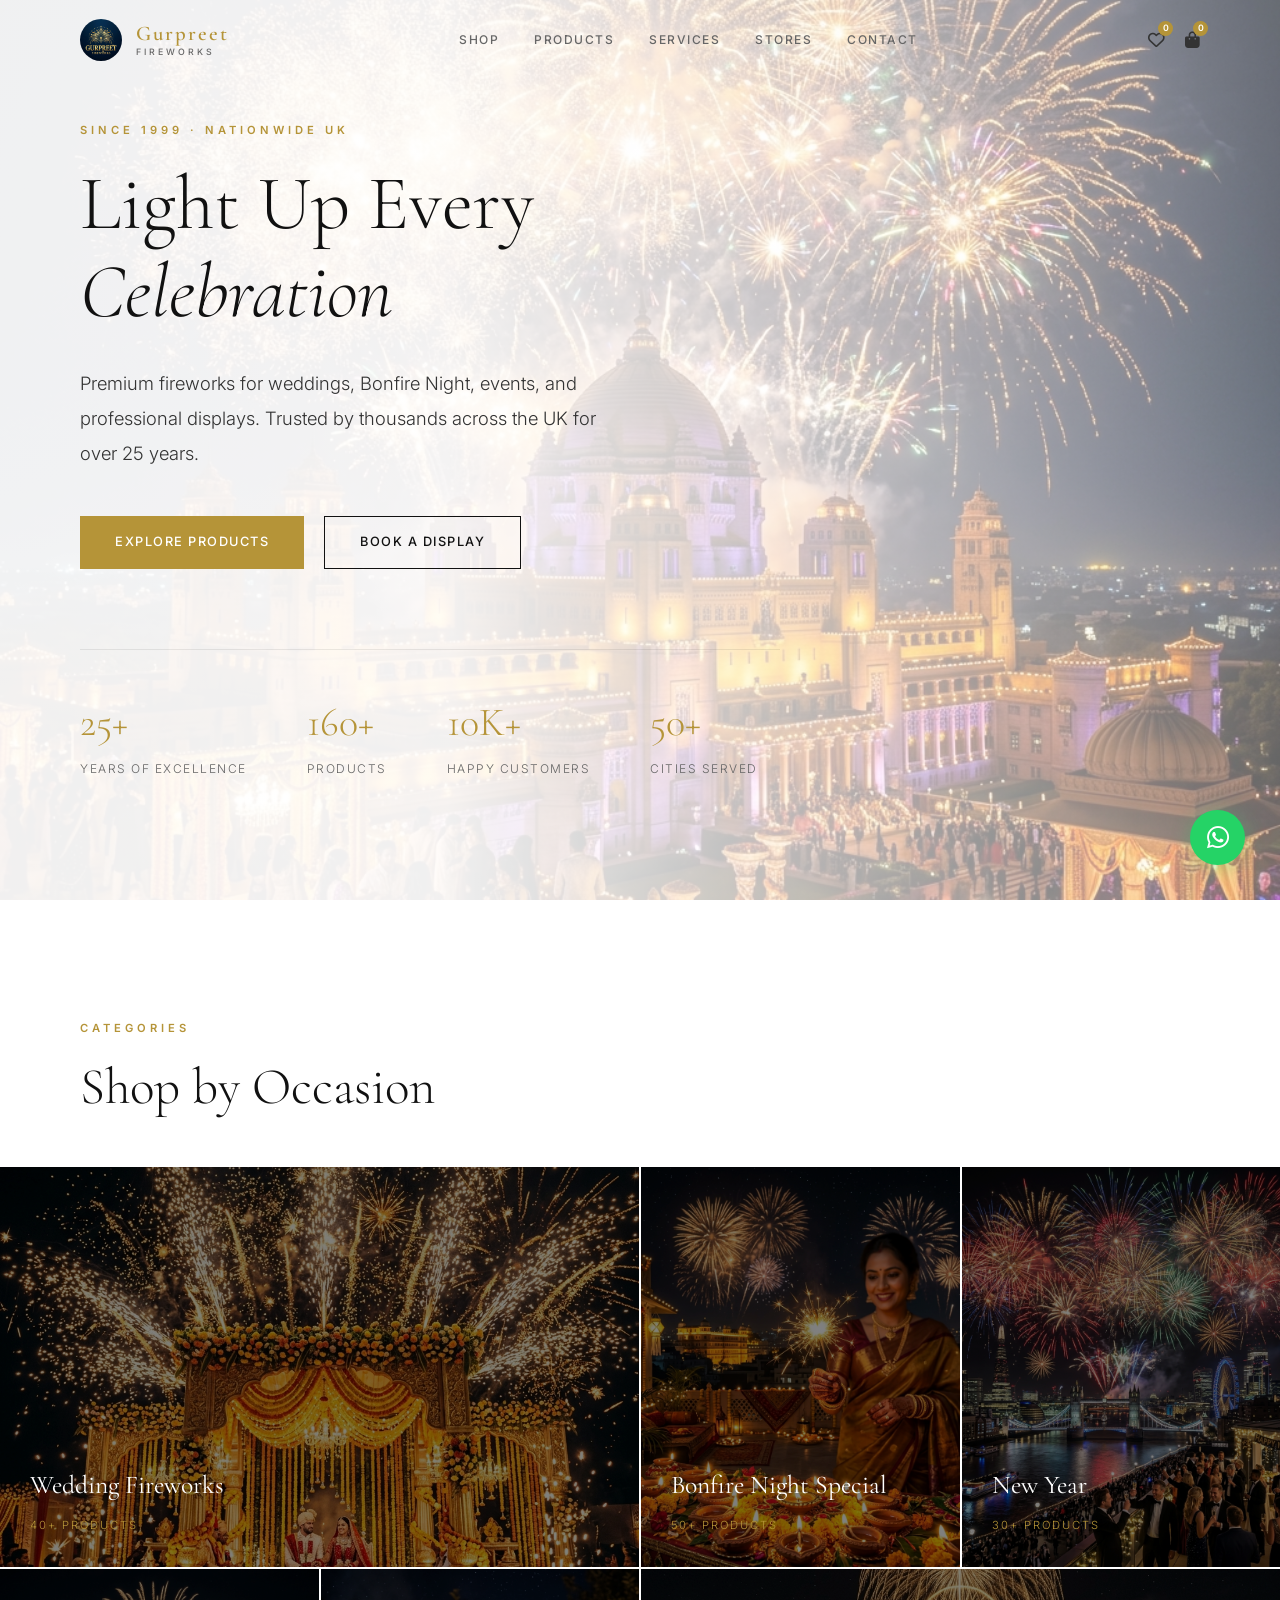
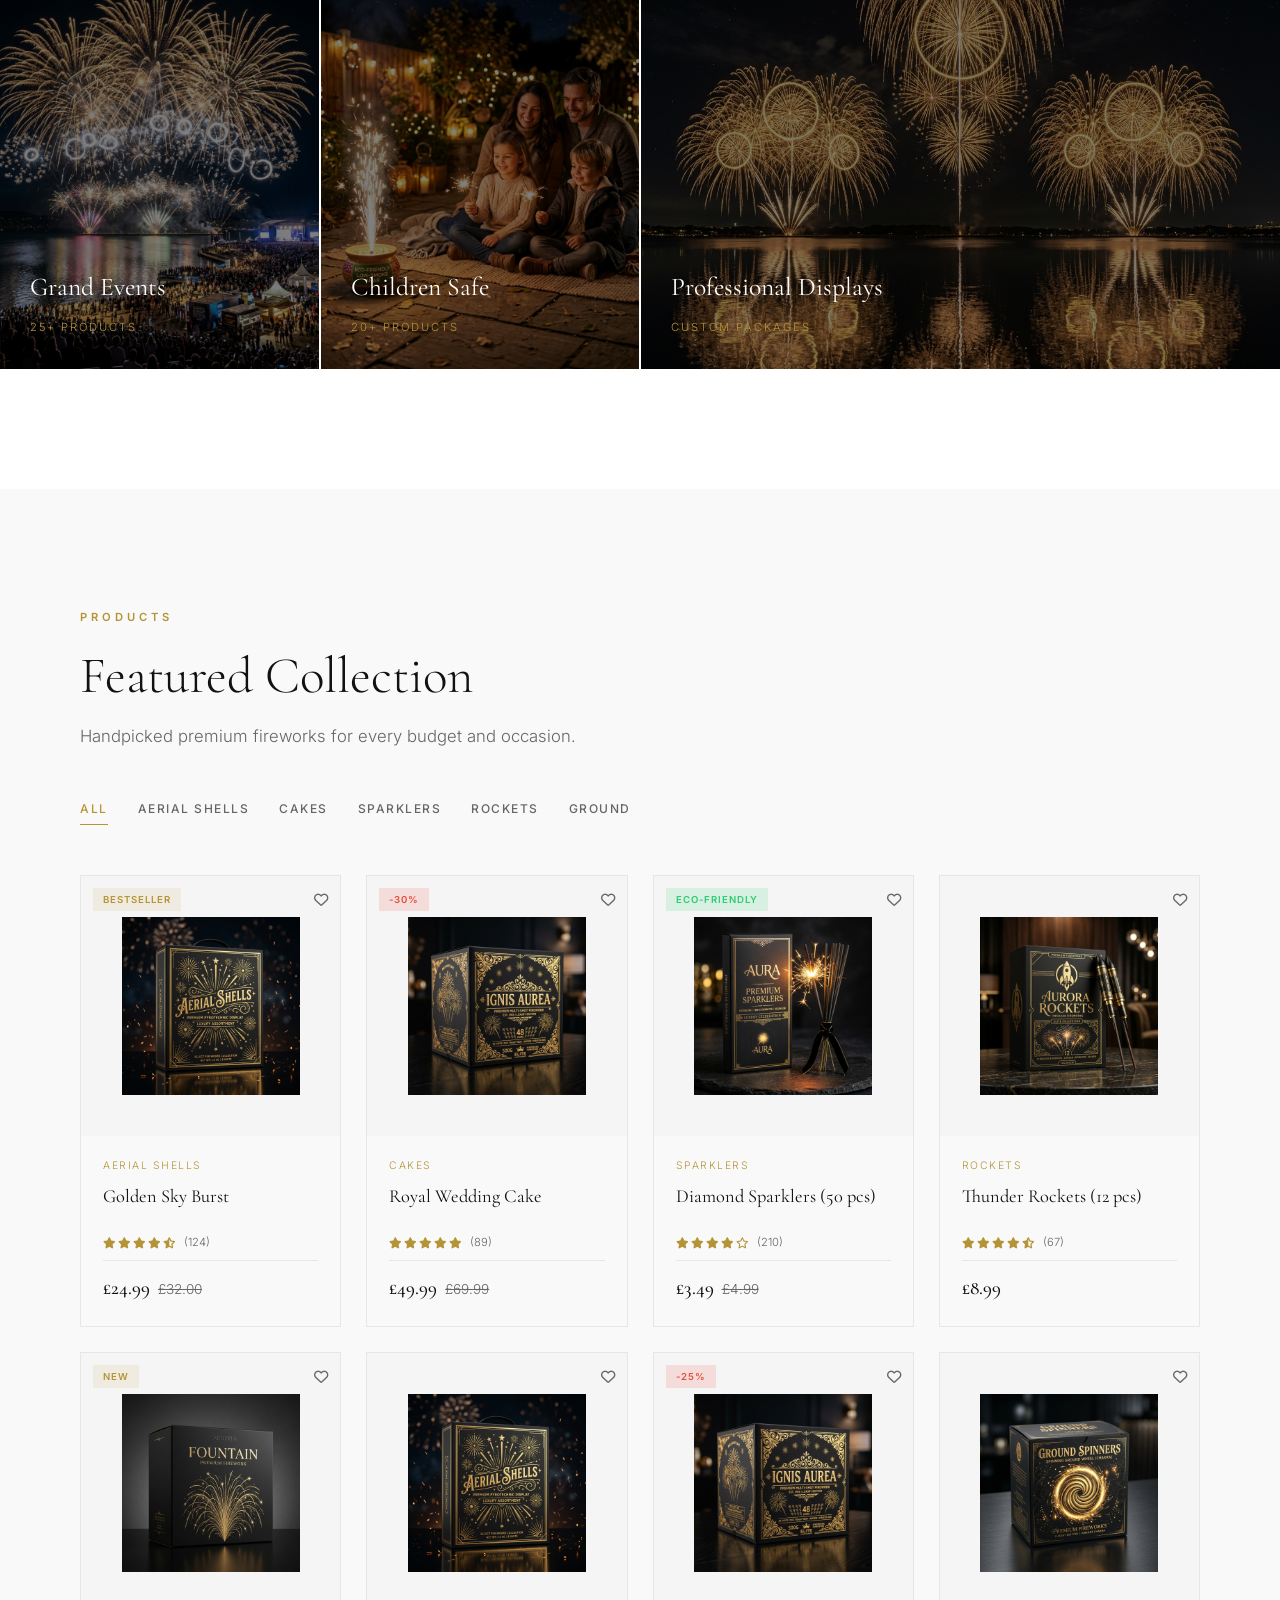
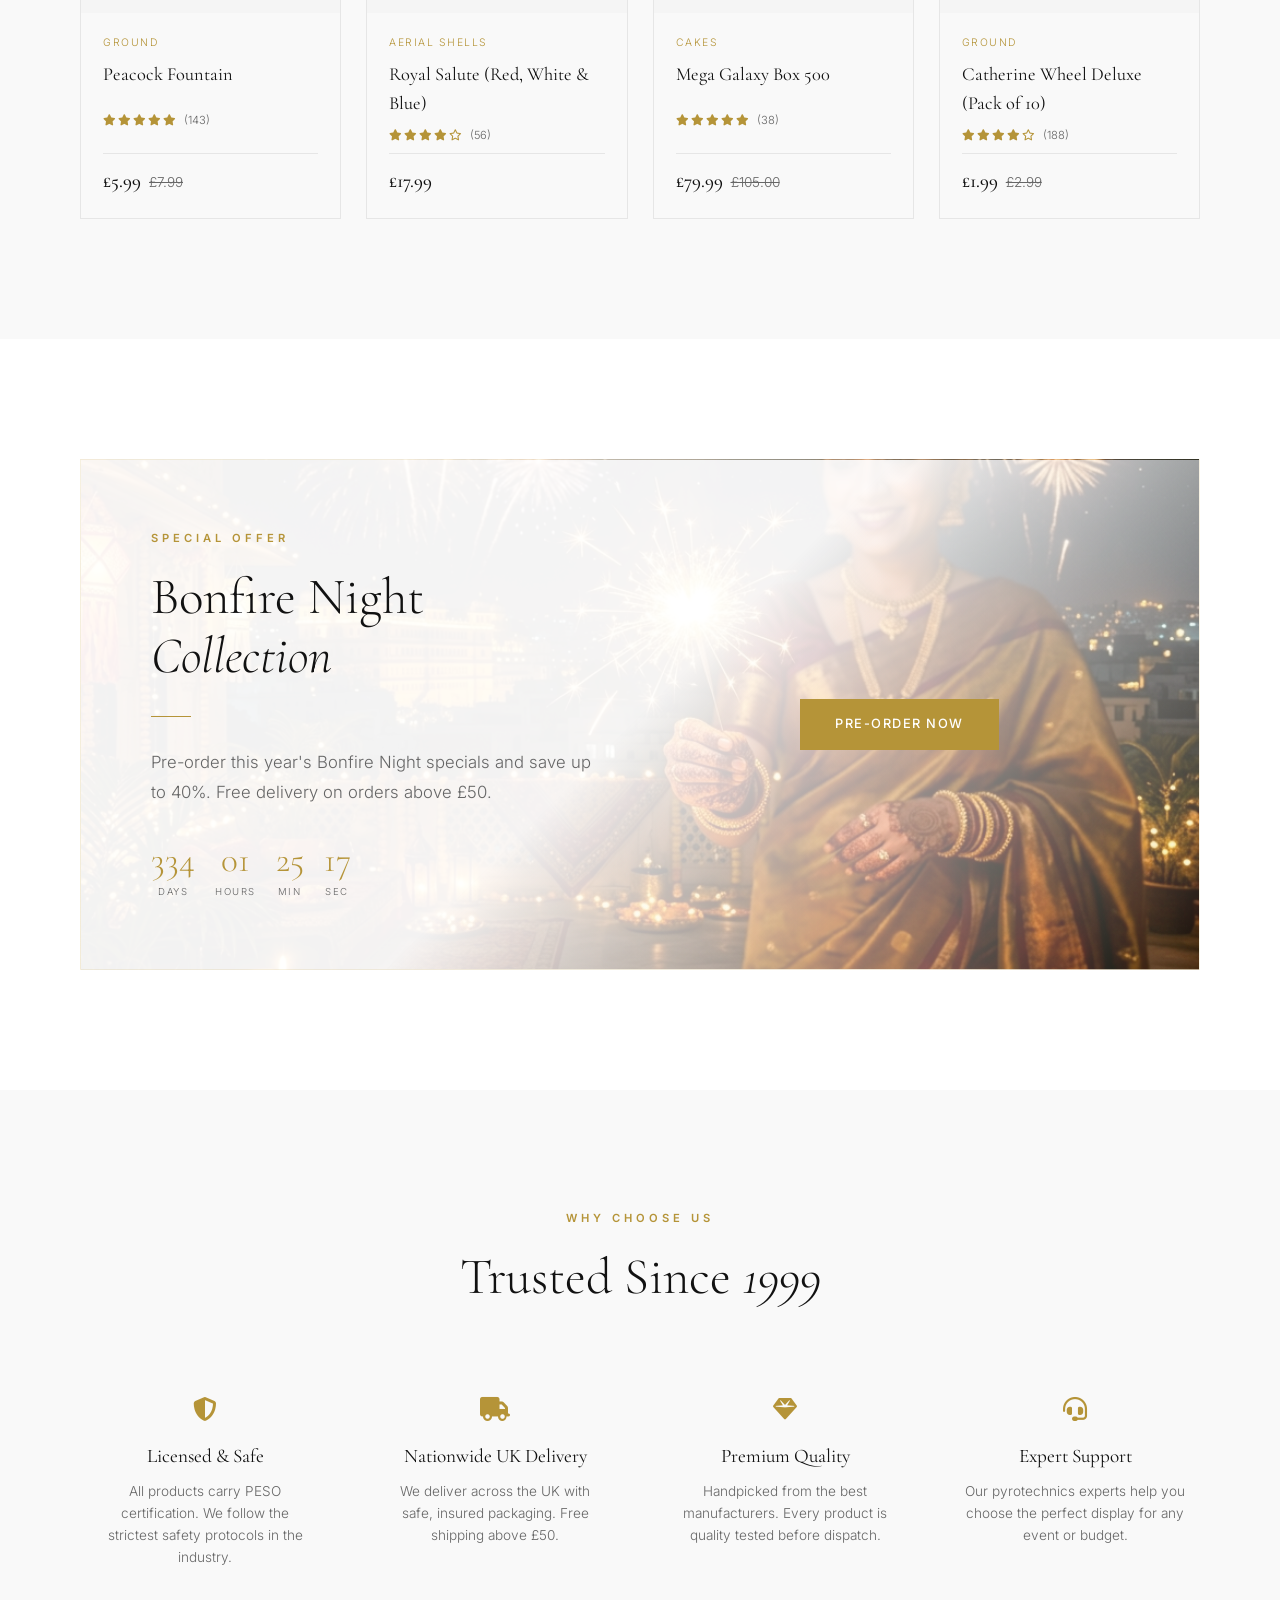
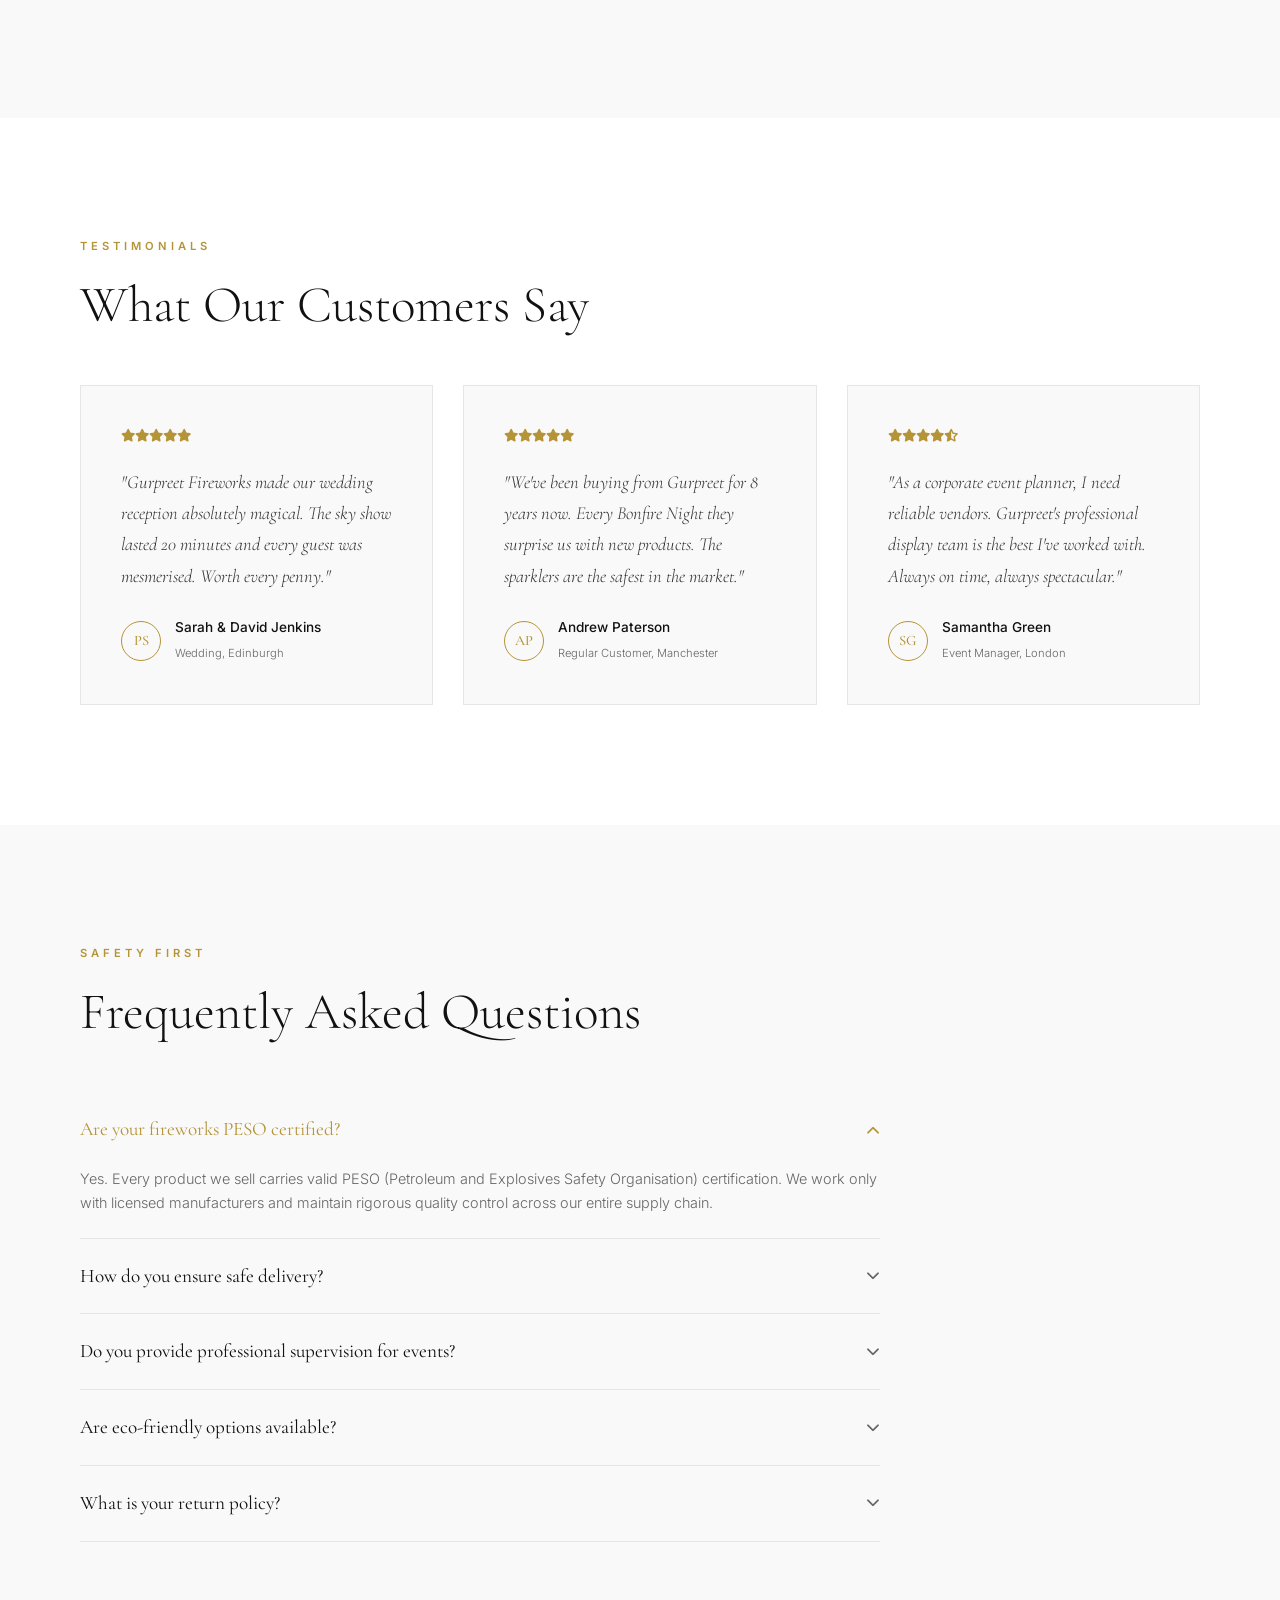
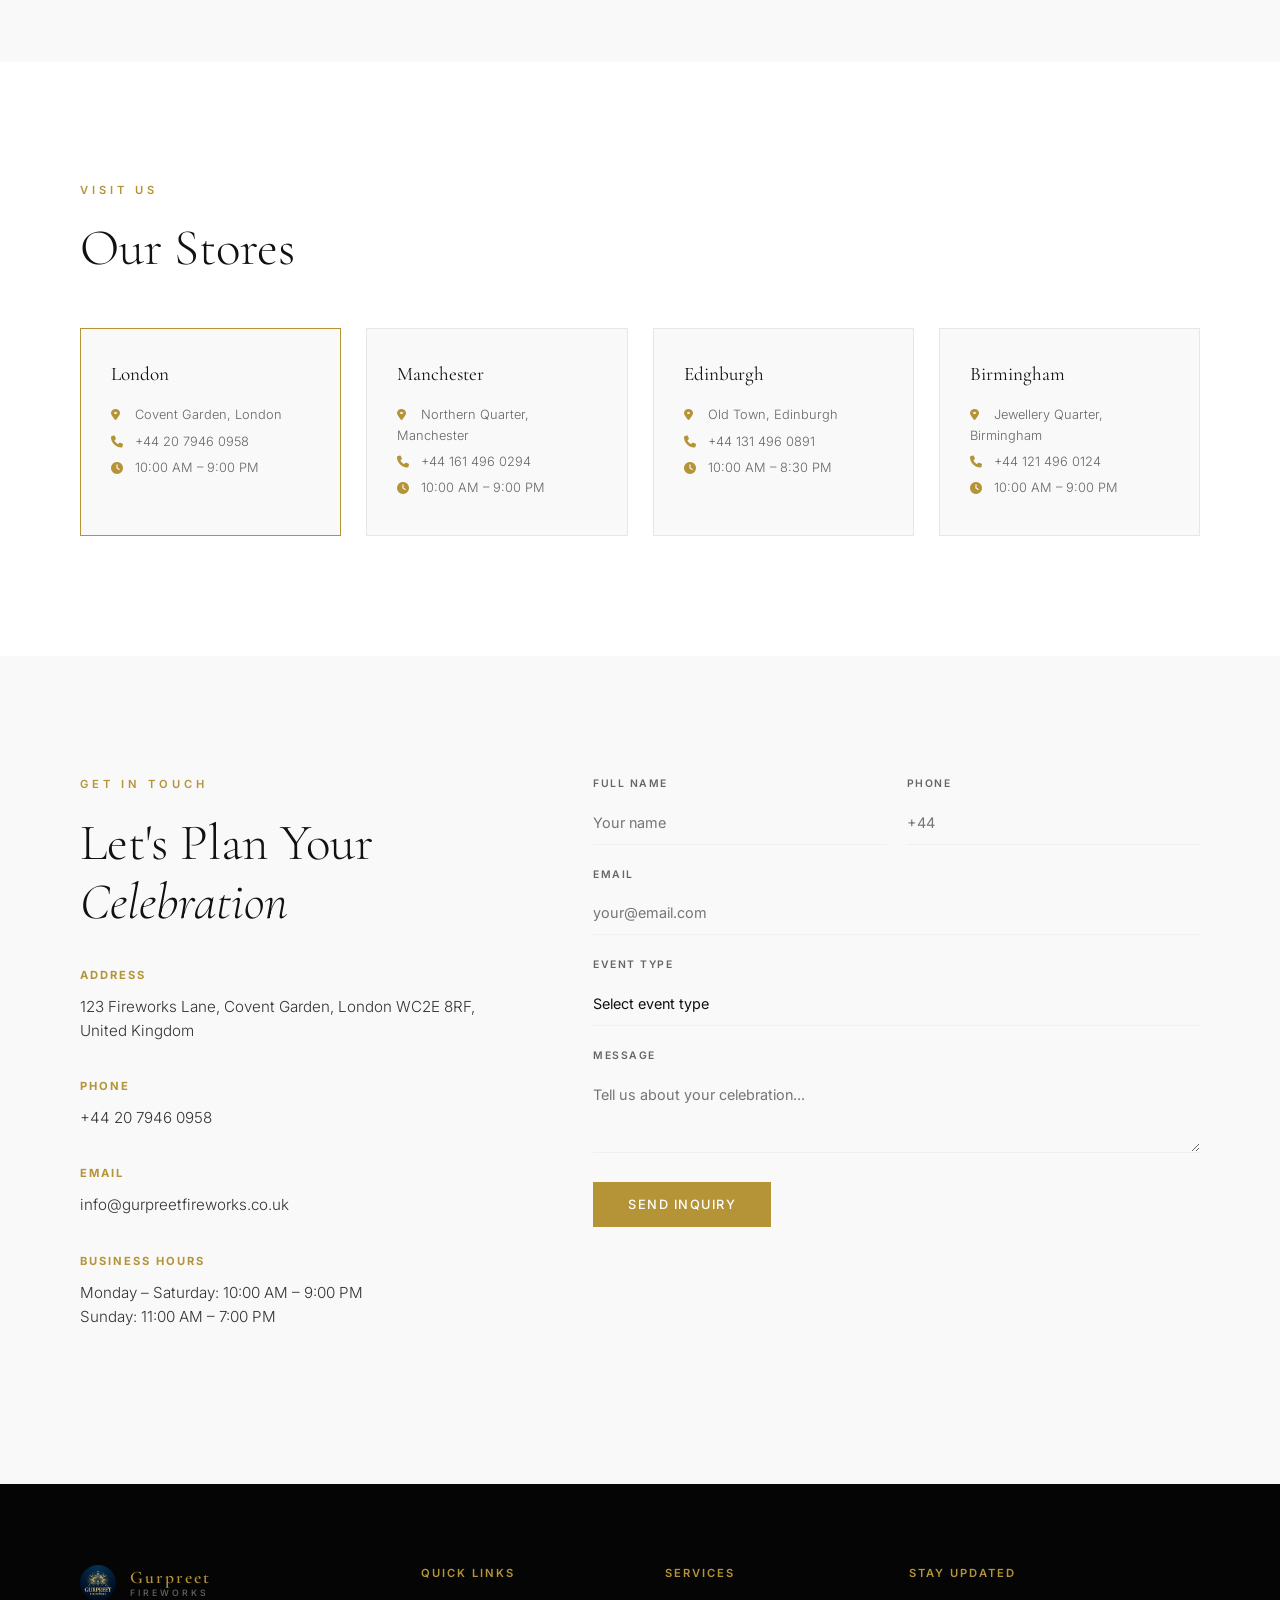
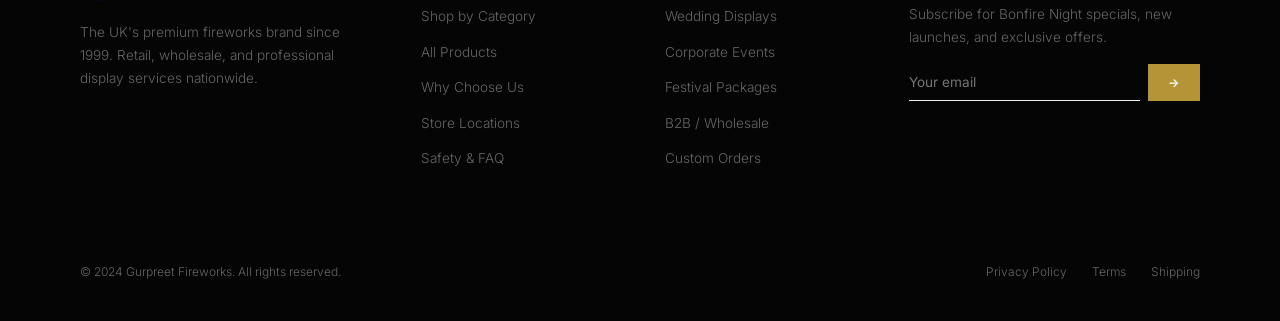
==== commit 2e70ac5d: "Updated homepage design" ====
--- a/index.html
+++ b/index.html
@@ -3,8 +3,8 @@
 <head>
   <meta charset="UTF-8">
   <meta name="viewport" content="width=device-width, initial-scale=1.0">
-  <title>Gurpreet Fireworks | India's Premium Fireworks & Display Company</title>
-  <meta name="description" content="Gurpreet Fireworks — premium retail fireworks, professional event displays, wedding pyrotechnics, and Diwali specials since 1999. Pan India delivery.">
+  <title>Gurpreet Fireworks | UK's Premium Fireworks & Display Company</title>
+  <meta name="description" content="Gurpreet Fireworks — premium retail fireworks, professional event displays, wedding pyrotechnics, and Bonfire Night specials since 1999. Nationwide UK delivery.">
   <link rel="stylesheet" href="css/style.css">
   <link rel="stylesheet" href="https://cdnjs.cloudflare.com/ajax/libs/font-awesome/6.5.1/css/all.min.css">
 </head>
@@ -48,9 +48,9 @@
   <section class="hero" id="hero">
     <div class="wrap">
       <div class="hero-inner">
-        <span class="label">Since 1999 · Pan India</span>
+        <span class="label">Since 1999 · Nationwide UK</span>
         <h1 class="heading heading-xl hero-title">Light Up Every <em>Celebration</em></h1>
-        <p class="hero-desc">Premium fireworks for weddings, Diwali, events, and professional displays. Trusted by thousands across India for over 25 years.</p>
+        <p class="hero-desc">Premium fireworks for weddings, Bonfire Night, events, and professional displays. Trusted by thousands across the UK for over 25 years.</p>
         <div class="hero-btns">
           <a href="#products" class="btn btn-gold">Explore Products</a>
           <a href="#contact" class="btn btn-outline">Book a Display</a>
@@ -93,9 +93,9 @@
         </div>
       </div>
       <div class="cat-item">
-        <img src="assets/cat_diwali.png" alt="Diwali Special">
+        <img src="assets/cat_diwali.png" alt="Bonfire Night Special">
         <div class="cat-text">
-          <h3>Diwali Special</h3>
+          <h3>Bonfire Night Special</h3>
           <span>50+ Products</span>
         </div>
       </div>
@@ -155,11 +155,11 @@
             <div class="p-card-badges">
               <span class="badge badge-gold">Bestseller</span>
             </div>
-            <span class="wish-btn" data-name="Golden Sky Burst" onclick="toggleWish('Golden Sky Burst',2499,'assets/prod_aerial.png')"><i class="far fa-heart"></i></span>
+            <span class="wish-btn" data-name="Golden Sky Burst" onclick="toggleWish('Golden Sky Burst',24.99,'assets/prod_aerial.png')"><i class="far fa-heart"></i></span>
             <img src="assets/prod_aerial.png" alt="Golden Sky Burst">
             <div class="p-overlay">
-              <button class="btn btn-gold" onclick="addToCart('Golden Sky Burst',2499,'assets/prod_aerial.png')">Add to Cart</button>
-              <button class="btn btn-outline" onclick="quickView('Golden Sky Burst',2499,'assets/prod_aerial.png','Aerial Shells','12 shots premium golden aerial burst with crackling tail. Creates stunning golden rain effect at 80 meters altitude.')">Quick View</button>
+              <button class="btn btn-gold" onclick="addToCart('Golden Sky Burst',24.99,'assets/prod_aerial.png')">Add to Cart</button>
+              <button class="btn btn-outline" onclick="quickView('Golden Sky Burst',24.99,'assets/prod_aerial.png','Aerial Shells','12 shots premium golden aerial burst with crackling tail. Creates stunning golden rain effect at 80 meters altitude.')">Quick View</button>
             </div>
           </div>
           <div class="p-card-body">
@@ -170,8 +170,8 @@
               <span class="rev">(124)</span>
             </div>
             <div class="p-card-price">
-              <strong>₹2,499</strong>
-              <del>₹3,200</del>
+              <strong>£24.99</strong>
+              <del>£32.00</del>
             </div>
           </div>
         </div>
@@ -182,11 +182,11 @@
             <div class="p-card-badges">
               <span class="badge badge-sale">-30%</span>
             </div>
-            <span class="wish-btn" data-name="Royal Wedding Cake" onclick="toggleWish('Royal Wedding Cake',4999,'assets/prod_cake.png')"><i class="far fa-heart"></i></span>
+            <span class="wish-btn" data-name="Royal Wedding Cake" onclick="toggleWish('Royal Wedding Cake',49.99,'assets/prod_cake.png')"><i class="far fa-heart"></i></span>
             <img src="assets/prod_cake.png" alt="Royal Wedding Cake">
             <div class="p-overlay">
-              <button class="btn btn-gold" onclick="addToCart('Royal Wedding Cake',4999,'assets/prod_cake.png')">Add to Cart</button>
-              <button class="btn btn-outline" onclick="quickView('Royal Wedding Cake',4999,'assets/prod_cake.png','Cakes','200 shots multi-color cake firework. Perfect for wedding receptions and grand celebrations.')">Quick View</button>
+              <button class="btn btn-gold" onclick="addToCart('Royal Wedding Cake',49.99,'assets/prod_cake.png')">Add to Cart</button>
+              <button class="btn btn-outline" onclick="quickView('Royal Wedding Cake',49.99,'assets/prod_cake.png','Cakes','200 shots multi-color cake firework. Perfect for wedding receptions and grand celebrations.')">Quick View</button>
             </div>
           </div>
           <div class="p-card-body">
@@ -197,8 +197,8 @@
               <span class="rev">(89)</span>
             </div>
             <div class="p-card-price">
-              <strong>₹4,999</strong>
-              <del>₹6,999</del>
+              <strong>£49.99</strong>
+              <del>£69.99</del>
             </div>
           </div>
         </div>
@@ -209,11 +209,11 @@
             <div class="p-card-badges">
               <span class="badge badge-eco">Eco-Friendly</span>
             </div>
-            <span class="wish-btn" data-name="Diamond Sparklers" onclick="toggleWish('Diamond Sparklers',349,'assets/prod_sparkler.png')"><i class="far fa-heart"></i></span>
+            <span class="wish-btn" data-name="Diamond Sparklers" onclick="toggleWish('Diamond Sparklers',3.49,'assets/prod_sparkler.png')"><i class="far fa-heart"></i></span>
             <img src="assets/prod_sparkler.png" alt="Diamond Sparklers">
             <div class="p-overlay">
-              <button class="btn btn-gold" onclick="addToCart('Diamond Sparklers',349,'assets/prod_sparkler.png')">Add to Cart</button>
-              <button class="btn btn-outline" onclick="quickView('Diamond Sparklers',349,'assets/prod_sparkler.png','Sparklers','Premium 12-inch electric sparklers. Low smoke, brilliant silver-gold sparks. Pack of 50.')">Quick View</button>
+              <button class="btn btn-gold" onclick="addToCart('Diamond Sparklers',3.49,'assets/prod_sparkler.png')">Add to Cart</button>
+              <button class="btn btn-outline" onclick="quickView('Diamond Sparklers',3.49,'assets/prod_sparkler.png','Sparklers','Premium 12-inch electric sparklers. Low smoke, brilliant silver-gold sparks. Pack of 50.')">Quick View</button>
             </div>
           </div>
           <div class="p-card-body">
@@ -224,8 +224,8 @@
               <span class="rev">(210)</span>
             </div>
             <div class="p-card-price">
-              <strong>₹349</strong>
-              <del>₹499</del>
+              <strong>£3.49</strong>
+              <del>£4.99</del>
             </div>
           </div>
         </div>
@@ -233,11 +233,11 @@
         <!-- Product 4 -->
         <div class="p-card" data-cat="rocket">
           <div class="p-card-img">
-            <span class="wish-btn" data-name="Thunder Rockets" onclick="toggleWish('Thunder Rockets',899,'assets/prod_rocket.png')"><i class="far fa-heart"></i></span>
+            <span class="wish-btn" data-name="Thunder Rockets" onclick="toggleWish('Thunder Rockets',8.99,'assets/prod_rocket.png')"><i class="far fa-heart"></i></span>
             <img src="assets/prod_rocket.png" alt="Thunder Rockets">
             <div class="p-overlay">
-              <button class="btn btn-gold" onclick="addToCart('Thunder Rockets',899,'assets/prod_rocket.png')">Add to Cart</button>
-              <button class="btn btn-outline" onclick="quickView('Thunder Rockets',899,'assets/prod_rocket.png','Rockets','Premium rockets with multi-color bursts. Pack of 12 with high altitude performance.')">Quick View</button>
+              <button class="btn btn-gold" onclick="addToCart('Thunder Rockets',8.99,'assets/prod_rocket.png')">Add to Cart</button>
+              <button class="btn btn-outline" onclick="quickView('Thunder Rockets',8.99,'assets/prod_rocket.png','Rockets','Premium rockets with multi-color bursts. Pack of 12 with high altitude performance.')">Quick View</button>
             </div>
           </div>
           <div class="p-card-body">
@@ -248,7 +248,7 @@
               <span class="rev">(67)</span>
             </div>
             <div class="p-card-price">
-              <strong>₹899</strong>
+              <strong>£8.99</strong>
             </div>
           </div>
         </div>
@@ -259,11 +259,11 @@
             <div class="p-card-badges">
               <span class="badge badge-gold">New</span>
             </div>
-            <span class="wish-btn" data-name="Peacock Fountain" onclick="toggleWish('Peacock Fountain',599,'assets/prod_fountain.png')"><i class="far fa-heart"></i></span>
+            <span class="wish-btn" data-name="Peacock Fountain" onclick="toggleWish('Peacock Fountain',5.99,'assets/prod_fountain.png')"><i class="far fa-heart"></i></span>
             <img src="assets/prod_fountain.png" alt="Peacock Fountain">
             <div class="p-overlay">
-              <button class="btn btn-gold" onclick="addToCart('Peacock Fountain',599,'assets/prod_fountain.png')">Add to Cart</button>
-              <button class="btn btn-outline" onclick="quickView('Peacock Fountain',599,'assets/prod_fountain.png','Ground','Beautiful multi-color fountain that resembles a peacock plume. 90 seconds of continuous display.')">Quick View</button>
+              <button class="btn btn-gold" onclick="addToCart('Peacock Fountain',5.99,'assets/prod_fountain.png')">Add to Cart</button>
+              <button class="btn btn-outline" onclick="quickView('Peacock Fountain',5.99,'assets/prod_fountain.png','Ground','Beautiful multi-color fountain that resembles a peacock plume. 90 seconds of continuous display.')">Quick View</button>
             </div>
           </div>
           <div class="p-card-body">
@@ -274,8 +274,8 @@
               <span class="rev">(143)</span>
             </div>
             <div class="p-card-price">
-              <strong>₹599</strong>
-              <del>₹799</del>
+              <strong>£5.99</strong>
+              <del>£7.99</del>
             </div>
           </div>
         </div>
@@ -283,22 +283,22 @@
         <!-- Product 6 -->
         <div class="p-card" data-cat="aerial">
           <div class="p-card-img">
-            <span class="wish-btn" data-name="Tri-Color Salute" onclick="toggleWish('Tri-Color Salute',1799,'assets/prod_aerial.png')"><i class="far fa-heart"></i></span>
-            <img src="assets/prod_aerial.png" alt="Tri-Color Salute">
+            <span class="wish-btn" data-name="Royal Salute (Red, White & Blue)" onclick="toggleWish('Royal Salute (Red, White & Blue)',17.99,'assets/prod_aerial.png')"><i class="far fa-heart"></i></span>
+            <img src="assets/prod_aerial.png" alt="Royal Salute (Red, White & Blue)">
             <div class="p-overlay">
-              <button class="btn btn-gold" onclick="addToCart('Tri-Color Salute',1799,'assets/prod_aerial.png')">Add to Cart</button>
-              <button class="btn btn-outline" onclick="quickView('Tri-Color Salute',1799,'assets/prod_aerial.png','Aerial Shells','Saffron, white and green aerial display. Perfect for Independence Day and Republic Day celebrations.')">Quick View</button>
+              <button class="btn btn-gold" onclick="addToCart('Royal Salute (Red, White & Blue)',17.99,'assets/prod_aerial.png')">Add to Cart</button>
+              <button class="btn btn-outline" onclick="quickView('Royal Salute (Red, White & Blue)',17.99,'assets/prod_aerial.png','Aerial Shells','Red, white and blue aerial display. Perfect for Royal celebrations, national events, and street parties.')">Quick View</button>
             </div>
           </div>
           <div class="p-card-body">
             <span class="p-card-cat">Aerial Shells</span>
-            <h3 class="p-card-name"><a href="product.html?id=tri-color-salute">Tri-Color Salute</a></h3>
+            <h3 class="p-card-name"><a href="product.html?id=tri-color-salute">Royal Salute (Red, White & Blue)</a></h3>
             <div class="p-card-stars">
               <i class="fas fa-star"></i><i class="fas fa-star"></i><i class="fas fa-star"></i><i class="fas fa-star"></i><i class="far fa-star"></i>
               <span class="rev">(56)</span>
             </div>
             <div class="p-card-price">
-              <strong>₹1,799</strong>
+              <strong>£17.99</strong>
             </div>
           </div>
         </div>
@@ -309,11 +309,11 @@
             <div class="p-card-badges">
               <span class="badge badge-sale">-25%</span>
             </div>
-            <span class="wish-btn" data-name="Mega Galaxy Box" onclick="toggleWish('Mega Galaxy Box',7999,'assets/prod_cake.png')"><i class="far fa-heart"></i></span>
-            <img src="assets/prod_cake.png" alt="Mega Galaxy Box">
+            <span class="wish-btn" data-name="Mega Galaxy Box 500" onclick="toggleWish('Mega Galaxy Box 500',79.99,'assets/prod_cake.png')"><i class="far fa-heart"></i></span>
+            <img src="assets/prod_cake.png" alt="Mega Galaxy Box 500">
             <div class="p-overlay">
-              <button class="btn btn-gold" onclick="addToCart('Mega Galaxy Box',7999,'assets/prod_cake.png')">Add to Cart</button>
-              <button class="btn btn-outline" onclick="quickView('Mega Galaxy Box',7999,'assets/prod_cake.png','Cakes','500 shots ultimate grand finale cake. Multi-color with whistling, crackling and golden rain effects.')">Quick View</button>
+              <button class="btn btn-gold" onclick="addToCart('Mega Galaxy Box 500',79.99,'assets/prod_cake.png')">Add to Cart</button>
+              <button class="btn btn-outline" onclick="quickView('Mega Galaxy Box 500',79.99,'assets/prod_cake.png','Cakes','500 shots ultimate grand finale cake. Multi-color with whistling, crackling and golden rain effects.')">Quick View</button>
             </div>
           </div>
           <div class="p-card-body">
@@ -324,8 +324,8 @@
               <span class="rev">(38)</span>
             </div>
             <div class="p-card-price">
-              <strong>₹7,999</strong>
-              <del>₹10,500</del>
+              <strong>£79.99</strong>
+              <del>£105.00</del>
             </div>
           </div>
         </div>
@@ -333,23 +333,23 @@
         <!-- Product 8 -->
         <div class="p-card" data-cat="ground">
           <div class="p-card-img">
-            <span class="wish-btn" data-name="Chakra Deluxe" onclick="toggleWish('Chakra Deluxe',199,'assets/prod_chakra.png')"><i class="far fa-heart"></i></span>
-            <img src="assets/prod_chakra.png" alt="Chakra Deluxe">
+            <span class="wish-btn" data-name="Catherine Wheel Deluxe" onclick="toggleWish('Catherine Wheel Deluxe',1.99,'assets/prod_chakra.png')"><i class="far fa-heart"></i></span>
+            <img src="assets/prod_chakra.png" alt="Catherine Wheel Deluxe">
             <div class="p-overlay">
-              <button class="btn btn-gold" onclick="addToCart('Chakra Deluxe',199,'assets/prod_chakra.png')">Add to Cart</button>
-              <button class="btn btn-outline" onclick="quickView('Chakra Deluxe',199,'assets/prod_chakra.png','Ground','Classic spinning ground chakra with colour changing effects. Pack of 10.')">Quick View</button>
+              <button class="btn btn-gold" onclick="addToCart('Catherine Wheel Deluxe',1.99,'assets/prod_chakra.png')">Add to Cart</button>
+              <button class="btn btn-outline" onclick="quickView('Catherine Wheel Deluxe',1.99,'assets/prod_chakra.png','Ground','Classic spinning ground wheel with color-changing effects. Pack of 10.')">Quick View</button>
             </div>
           </div>
           <div class="p-card-body">
             <span class="p-card-cat">Ground</span>
-            <h3 class="p-card-name"><a href="product.html?id=chakra-deluxe">Chakra Deluxe (10 pcs)</a></h3>
+            <h3 class="p-card-name"><a href="product.html?id=chakra-deluxe">Catherine Wheel Deluxe (Pack of 10)</a></h3>
             <div class="p-card-stars">
               <i class="fas fa-star"></i><i class="fas fa-star"></i><i class="fas fa-star"></i><i class="fas fa-star"></i><i class="far fa-star"></i>
               <span class="rev">(188)</span>
             </div>
             <div class="p-card-price">
-              <strong>₹199</strong>
-              <del>₹299</del>
+              <strong>£1.99</strong>
+              <del>£2.99</del>
             </div>
           </div>
         </div>
@@ -359,15 +359,15 @@
   </section>
 
 
-  <!-- ====== DIWALI PROMO ====== -->
-  <section class="section" id="diwali">
+  <!-- ====== BONFIRE NIGHT PROMO ====== -->
+  <section class="section" id="bonfire">
     <div class="wrap">
       <div class="promo-banner">
         <div>
-          <span class="label">Limited Time</span>
-          <h2 class="heading heading-lg">Diwali <em>Collection</em></h2>
+          <span class="label">Special Offer</span>
+          <h2 class="heading heading-lg">Bonfire Night <em>Collection</em></h2>
           <div class="gold-line"></div>
-          <p class="subtext">Pre-order this year's Diwali specials and save up to 40%. Free delivery on orders above ₹2,000.</p>
+          <p class="subtext">Pre-order this year's Bonfire Night specials and save up to 40%. Free delivery on orders above £50.</p>
           <div class="timer-row">
             <div class="timer-box">
               <div class="num" id="cd-d">00</div>
@@ -410,8 +410,8 @@
         </div>
         <div class="f-item">
           <i class="fas fa-truck"></i>
-          <h4>Pan India Delivery</h4>
-          <p>We deliver across 50+ cities with safe, insured packaging. Free shipping above ₹2,000.</p>
+          <h4>Nationwide UK Delivery</h4>
+          <p>We deliver across the UK with safe, insured packaging. Free shipping above £50.</p>
         </div>
         <div class="f-item">
           <i class="fas fa-gem"></i>
@@ -440,12 +440,12 @@
           <div class="t-stars">
             <i class="fas fa-star"></i><i class="fas fa-star"></i><i class="fas fa-star"></i><i class="fas fa-star"></i><i class="fas fa-star"></i>
           </div>
-          <p class="t-quote">"Gurpreet Fireworks made our wedding reception absolutely magical. The sky show lasted 20 minutes and every guest was mesmerised. Worth every rupee."</p>
+          <p class="t-quote">"Gurpreet Fireworks made our wedding reception absolutely magical. The sky show lasted 20 minutes and every guest was mesmerised. Worth every penny."</p>
           <div class="t-user">
             <div class="t-avatar">PS</div>
             <div class="t-user-info">
-              <h4>Priya & Rahul Sharma</h4>
-              <span>Wedding, Jaipur</span>
+              <h4>Sarah & David Jenkins</h4>
+              <span>Wedding, Edinburgh</span>
             </div>
           </div>
         </div>
@@ -453,12 +453,12 @@
           <div class="t-stars">
             <i class="fas fa-star"></i><i class="fas fa-star"></i><i class="fas fa-star"></i><i class="fas fa-star"></i><i class="fas fa-star"></i>
           </div>
-          <p class="t-quote">"We've been buying from Gurpreet for 8 years now. Every Diwali they surprise us with new products. The children sparklers are the safest in the market."</p>
+          <p class="t-quote">"We've been buying from Gurpreet for 8 years now. Every Bonfire Night they surprise us with new products. The sparklers are the safest in the market."</p>
           <div class="t-user">
             <div class="t-avatar">AP</div>
             <div class="t-user-info">
-              <h4>Amit Patel</h4>
-              <span>Regular Customer, Mumbai</span>
+              <h4>Andrew Paterson</h4>
+              <span>Regular Customer, Manchester</span>
             </div>
           </div>
         </div>
@@ -468,10 +468,10 @@
           </div>
           <p class="t-quote">"As a corporate event planner, I need reliable vendors. Gurpreet's professional display team is the best I've worked with. Always on time, always spectacular."</p>
           <div class="t-user">
-            <div class="t-avatar">SK</div>
+            <div class="t-avatar">SG</div>
             <div class="t-user-info">
-              <h4>Sneha Kapoor</h4>
-              <span>Event Manager, Delhi</span>
+              <h4>Samantha Green</h4>
+              <span>Event Manager, London</span>
             </div>
           </div>
         </div>
@@ -547,27 +547,27 @@
       </div>
       <div class="stores-grid">
         <div class="store-box active">
-          <h3>Delhi NCR</h3>
-          <p><i class="fas fa-map-marker-alt"></i>Chandni Chowk, Old Delhi</p>
-          <p><i class="fas fa-phone"></i>+91 98100 XXXXX</p>
+          <h3>London</h3>
+          <p><i class="fas fa-map-marker-alt"></i>Covent Garden, London</p>
+          <p><i class="fas fa-phone"></i>+44 20 7946 0958</p>
           <p><i class="fas fa-clock"></i>10:00 AM – 9:00 PM</p>
         </div>
         <div class="store-box">
-          <h3>Mumbai</h3>
-          <p><i class="fas fa-map-marker-alt"></i>Bhuleshwar Market, Mumbai</p>
-          <p><i class="fas fa-phone"></i>+91 98200 XXXXX</p>
+          <h3>Manchester</h3>
+          <p><i class="fas fa-map-marker-alt"></i>Northern Quarter, Manchester</p>
+          <p><i class="fas fa-phone"></i>+44 161 496 0294</p>
           <p><i class="fas fa-clock"></i>10:00 AM – 9:00 PM</p>
         </div>
         <div class="store-box">
-          <h3>Jaipur</h3>
-          <p><i class="fas fa-map-marker-alt"></i>Johari Bazaar, Jaipur</p>
-          <p><i class="fas fa-phone"></i>+91 98290 XXXXX</p>
+          <h3>Edinburgh</h3>
+          <p><i class="fas fa-map-marker-alt"></i>Old Town, Edinburgh</p>
+          <p><i class="fas fa-phone"></i>+44 131 496 0891</p>
           <p><i class="fas fa-clock"></i>10:00 AM – 8:30 PM</p>
         </div>
         <div class="store-box">
-          <h3>Chennai</h3>
-          <p><i class="fas fa-map-marker-alt"></i>T. Nagar, Chennai</p>
-          <p><i class="fas fa-phone"></i>+91 98400 XXXXX</p>
+          <h3>Birmingham</h3>
+          <p><i class="fas fa-map-marker-alt"></i>Jewellery Quarter, Birmingham</p>
+          <p><i class="fas fa-phone"></i>+44 121 496 0124</p>
           <p><i class="fas fa-clock"></i>10:00 AM – 9:00 PM</p>
         </div>
       </div>
@@ -584,15 +584,15 @@
           <h2 class="heading heading-lg" style="margin-bottom: 35px;">Let's Plan Your <em>Celebration</em></h2>
           <div class="contact-info-item">
             <h4>Address</h4>
-            <p>123 Fireworks Lane, Chandni Chowk, Old Delhi 110006, India</p>
+            <p>123 Fireworks Lane, Covent Garden, London WC2E 8RF, United Kingdom</p>
           </div>
           <div class="contact-info-item">
             <h4>Phone</h4>
-            <p>+91 98100 XXXXX</p>
+            <p>+44 20 7946 0958</p>
           </div>
           <div class="contact-info-item">
             <h4>Email</h4>
-            <p>info@gurpreetfireworks.in</p>
+            <p>info@gurpreetfireworks.co.uk</p>
           </div>
           <div class="contact-info-item">
             <h4>Business Hours</h4>
@@ -608,7 +608,7 @@
               </div>
               <div class="field">
                 <label>Phone</label>
-                <input type="tel" required placeholder="+91">
+                <input type="tel" required placeholder="+44">
               </div>
             </div>
             <div class="field">
@@ -620,7 +620,7 @@
               <select>
                 <option value="">Select event type</option>
                 <option>Wedding Fireworks</option>
-                <option>Diwali Celebration</option>
+                <option>Bonfire Night Celebration</option>
                 <option>New Year Event</option>
                 <option>Corporate Event</option>
                 <option>Professional Display</option>
@@ -652,7 +652,7 @@
               <span class="logo-sub">Fireworks</span>
             </div>
           </div>
-          <p>India's premium fireworks brand since 1999. Retail, wholesale, and professional display services across 50+ cities.</p>
+          <p>The UK's premium fireworks brand since 1999. Retail, wholesale, and professional display services nationwide.</p>
         </div>
         <div class="footer-col">
           <h4>Quick Links</h4>
@@ -676,7 +676,7 @@
         </div>
         <div class="footer-col">
           <h4>Stay Updated</h4>
-          <p style="margin-bottom: 15px;">Subscribe for Diwali specials, new launches, and exclusive offers.</p>
+          <p style="margin-bottom: 15px;">Subscribe for Bonfire Night specials, new launches, and exclusive offers.</p>
           <div class="nl-form">
             <input type="email" placeholder="Your email">
             <button>→</button>
@@ -695,7 +695,7 @@
   </footer>
 
   <!-- WhatsApp Float -->
-  <a href="https://wa.me/919810000000" class="wa-float" target="_blank" rel="noopener" aria-label="Chat on WhatsApp">
+  <a href="https://wa.me/442079460958" class="wa-float" target="_blank" rel="noopener" aria-label="Chat on WhatsApp">
     <i class="fab fa-whatsapp"></i>
   </a>
 
@@ -712,9 +712,9 @@
     <div class="drawer-foot">
       <div class="drawer-total">
         <span>Total</span>
-        <span>₹0</span>
-      </div>
-      <button class="btn btn-gold" style="width: 100%; justify-content: center;" onclick="showToast('Checkout coming soon!')">Checkout</button>
+        <span>£0.00</span>
+      </div>
+      <a href="cart.html" class="btn btn-gold" style="width: 100%; justify-content: center;">View Cart</a>
     </div>
   </aside>
 
@@ -763,7 +763,7 @@
         </div>
         <div class="field">
           <label>Phone</label>
-          <input type="tel" required placeholder="+91">
+          <input type="tel" required placeholder="+44">
         </div>
         <div class="field">
           <label>Email</label>
@@ -791,7 +791,7 @@
           </div>
           <div class="field">
             <label>Phone</label>
-            <input type="tel" required placeholder="+91">
+            <input type="tel" required placeholder="+44">
           </div>
         </div>
         <div class="field">
@@ -811,10 +811,10 @@
         <div class="field">
           <label>Budget Range</label>
           <select>
-            <option>₹10,000 – ₹25,000</option>
-            <option>₹25,000 – ₹50,000</option>
-            <option>₹50,000 – ₹1,00,000</option>
-            <option>₹1,00,000+</option>
+            <option>£200 – £500</option>
+            <option>£500 – £1,000</option>
+            <option>£1,000 – £2,500</option>
+            <option>£2,500+</option>
           </select>
         </div>
         <div class="field">
